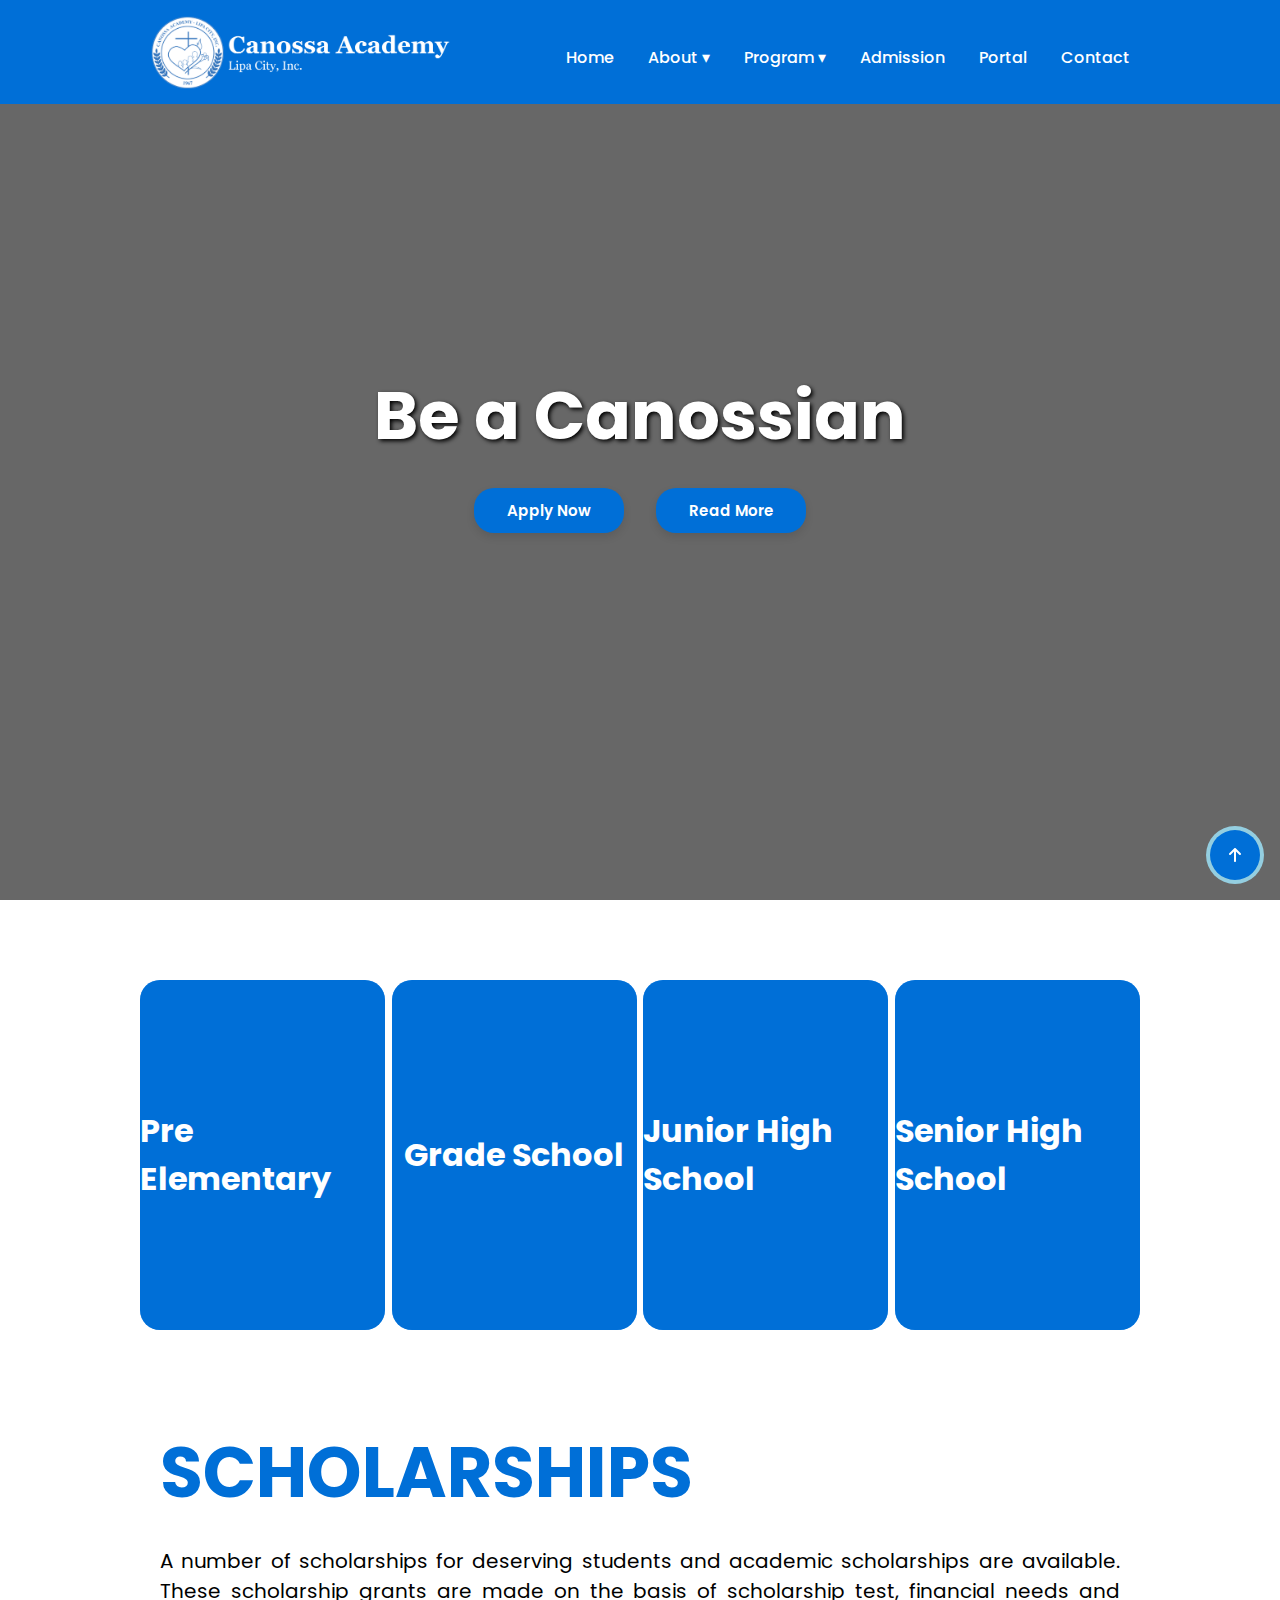
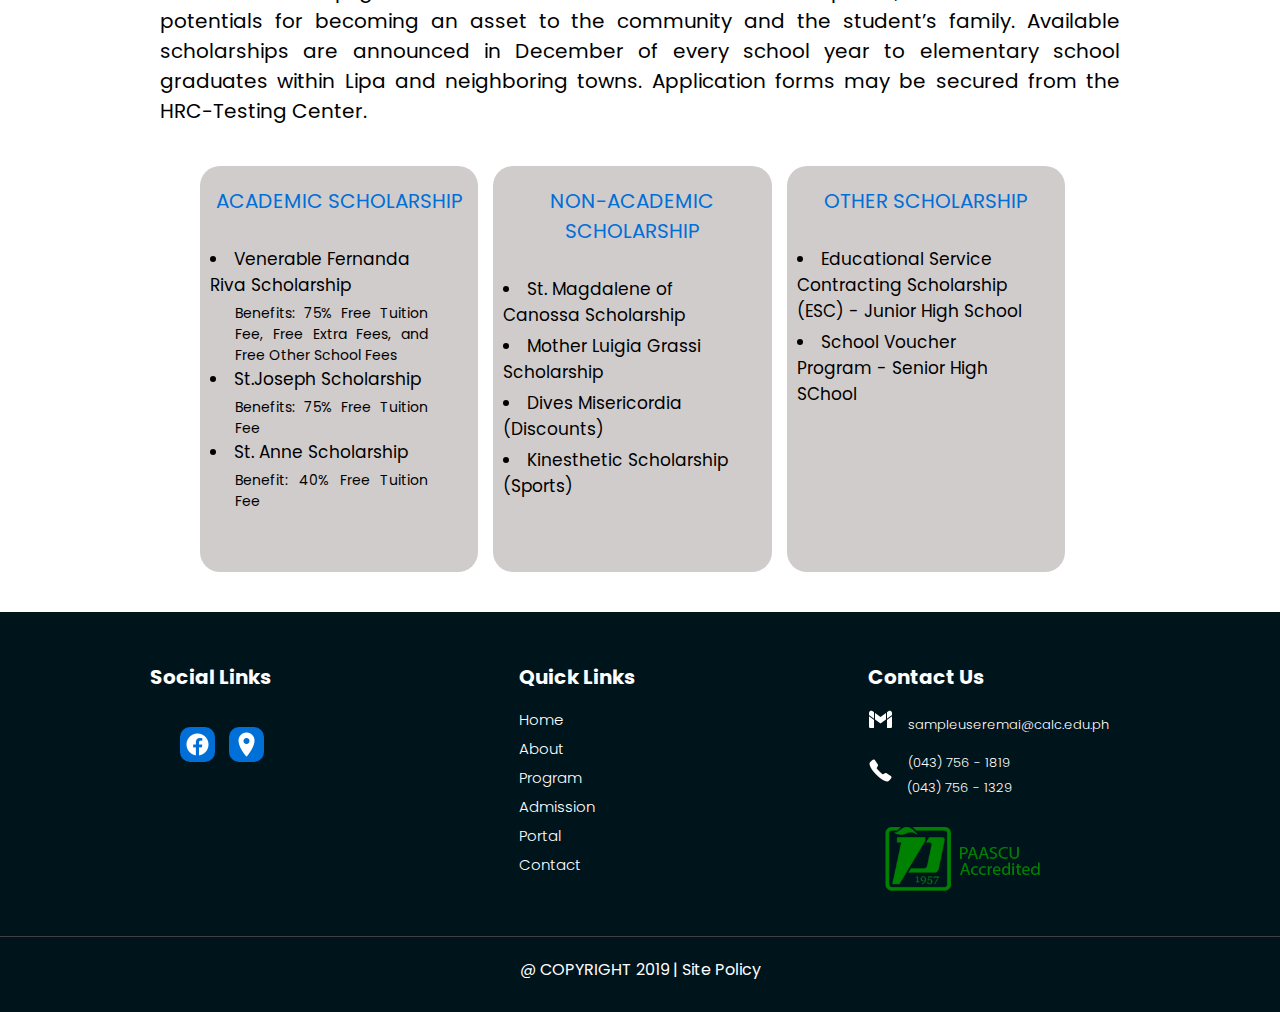
==== Admission/Admission.html @ 9bcf58ce "1523" ====
<!DOCTYPE html>
<html lang="en">
  <head>
    <meta charset="UTF-8" />
    <meta http-equiv="X-UA-Compatible" content="IE=edge" />
    <meta name="viewport" content="width=device-width, initial-scale=1.0" />
    <title>
     (Test) Canossa Academy - Lipa 
    </title>
    <link rel="stylesheet" href="https://cdnjs.cloudflare.com/ajax/libs/font-awesome/5.14.0/css/all.min.css"/>
    <link rel="stylesheet" href="https://cdn.jsdelivr.net/npm/swiper@9/swiper-bundle.min.css"/>
    <link rel="stylesheet" href="Admission.css" />

  </head>
  <body> 

    <header>
      <a href="/index.html" class="brand">
        <img src="/resources/Canossa Academy.png" style="height: 75px;">
      </a>
      <div class="menu-btn"></div>
      <div class="navigation">
          <div class="navigation-items">
              <a href="/index.html">Home</a>
              <!-- Dropdown for About -->
              <div class="dropdown-p">
                  <a href="#">About &#9662;</a>
                  <div class="dropdown-content-1">
                      <a href="/About/SMART Canossian &Core Values/about.html">S.M.A.R.T Cannosian & Core Values</a>
                      <a href="/About/School History/history.html">School History</a>
                      <a href="/About/Hail Canossa/hailcanossa.html">Hail Canossa!</a>
                  </div>
              </div>
              <!-- Dropdown for Program -->
              <div class="dropdown-p">
                  <a href="#">Program &#9662;</a>
                  <div class="dropdown-content-2">
                      <a href="/Program/Instructional Program/InstructionalPrograms.html">Instructional Program</a>
                      <a href="/Program/Science & Tech- Mathematics Enriched Curriculum/instructions.html">Science & Technology - 
                        Mathematics Enriched Curriculum</a>
                      <a href="/Program/Special Programs/special_programs.html">Special & Student Activity Program</a>
                  </div>
              </div>
              <a href="/Admission/Admission.html">Admission</a>
              <a href="/Portal Modal/Portal_Modal.html">Portal</a>
              <a href="/Contacts/contacts.html">Contact</a>
          </div>
      </div>
  </header>

    <section class="firstsection ">
      <div class="image">          
        <div class="image-overlay">
          <h2>Be a Canossian</h2> 
          <div class="button">
            <button id="apply_button" class="apply-button">Apply Now</button>
            <button id="readmore_button" class="readmore-button">Read More</button>
          </div>
        </div>
       
      </div>
    </section>

    <section class="secondsection">
      <div class="container">
        <div class="card">
          <div class="imgbx">
            <h1>Pre Elementary</h1>
          </div>
          <div class="content1">
            <div>
              <p>- Nursery <br> 
                 - Junior Kinder <br> 
                 - Senior Kinder
              </p>
            </div>
          </div>
        </div>
        <div class="card">
          <div class="imgbx">
            <h1>Grade School</h1>
          </div>
          <div class="content2">
            <div>
              <p>- Grade 1 <br> 
                 - Grade 2 <br> 
                 - Grade 3 <br>
                 - Grade 4 <br>
                 - Grade 5 <br>
                 - Grade 6 <br>
              </p>
            </div>
          </div>
        </div>
        <div class="card">
          <div class="imgbx">
            <h1>Junior High School</h1>
          </div>
          <div class="content3">
            <div>
              <p>- Grade 7 <br> 
                 - Grade 8 <br> 
                 - Grade 9 <br>
                 - Grade 10 <br>
              </p>
            </div>
          </div>
        </div>
        <div class="card">
          <div class="imgbx">
            <h1>Senior High School</h1>
          </div>
          <div class="content4">
            <div>
              <p>-Grade 11 & Grade 12<br>
              <p>(STEM, ABM, HUMMS)<br>
             </p>
            </div>
          </div>
        </div>
      </div>
    </section>

    <section class="thirdsection">
      <div class="firstsub">

        <div class="box">
          <h1>SCHOLARSHIPS</h1>
          <p>A number of scholarships for deserving students and academic scholarships are available. 
            These scholarship grants are made on the basis of scholarship test, financial needs and potentials for becoming an asset to the community and the student’s family.
            Available scholarships are announced in December of every school year to elementary school graduates within Lipa and neighboring towns. 
            Application forms may be secured from the HRC-Testing Center.</p>
        </div>
      </div>

      </section>

      <section class="3-grids">

      <div id="scholarship-grid">
        <div class="grid-1">
          <p class="grid-title">ACADEMIC SCHOLARSHIP</p>
          <div class="grid-list">
            <ul class="grid-ul">
              <li>Venerable Fernanda Riva Scholarship</li>
              <p class="list-explain">Benefits: 75% Free Tuition Fee, Free
                Extra Fees, and Free Other School Fees
              </p>
              <li>St.Joseph Scholarship</li>
              <p class="list-explain">Benefits: 75% Free Tuition Fee</p>
              <li>St. Anne Scholarship</li>
              <p class="list-explain">Benefit: 40% Free Tuition Fee</p>
            </ul>
          </div>
        </div>

          <div class="grid-2">
          <p class="grid-title">NON-ACADEMIC SCHOLARSHIP</p>
          <div class="grid-list">
            <ul class="grid-ul">
              <li>St. Magdalene of Canossa Scholarship</li>
              <li>Mother Luigia Grassi Scholarship</li>
              <li>Dives Misericordia (Discounts)</li>
              <li>Kinesthetic Scholarship (Sports)</li>
            </ul>
          </div>
          </div>

          <div class="grid-3">
            <p class="grid-title">OTHER SCHOLARSHIP</p>
            <div class="grid-list">
              <ul class="grid-ul">
                <li>Educational Service Contracting Scholarship (ESC) - 
                  Junior High School  </li>
                <li>School Voucher Program - Senior High SChool</li>
              </ul>
            </div>
            </div>
            
      </div>
    </section>

       <!-- FOOTER SECTION -->
       <footer>
        <div class="f-container">
          <div class="a-firstsection">
            <h2>Social Links</h2>
              <ul class="sci">
                <li><a href="https://www.facebook.com/WeFormHearts" target="_blank"><img src="/resources/icons/facebook.png" alt=""></a></li>
                <li><a href="https://www.google.com/maps/place/Canossa+Academy+Lipa/@13.9468721,121.1444282,17z/data=!3m1!4b1!4m6!3m5!1s0x33bd6d0cc8e98e8d:0x540b6ab58f747da4!8m2!3d13.9468669!4d121.1470031!16s%2Fg%2F11sgvxx8l1?entry=ttu" target="_blank"><img src="/resources/icons/location.png" alt=""></a></li>
              </ul>
          </div>
          <div class="a-secondsection">
            <h2>Quick Links</h2>
            <ul>
              <li><a href="/index.html">Home</a></li>
              <li><a href="/About/SMART Canossian &Core Values/about.html">About</a></li>
              <li><a href="/Program/Instructional Program/InstructionalPrograms.html">Program</a></li>
              <li><a href="/Admission/Admission.html">Admission</a></li>
              <li><a href="/Portal Modal/Portal_Modal.html">Portal</a></li>
              <li><a href="/Contacts/contacts.html">Contact</a></li>
            </ul>
          </div>
          <div class="a-thirdsection">
            <h2>Contact Us</h2>
            <ul class="info">
                <li><span><img src="/resources/icons/gmail.png" alt=""></span><p><a href="mailto:sampleuseremai@calc.edu.ph">sampleuseremai@calc.edu.ph</a></p></li>
                <li><span><img src="/resources/icons/telephone.png" alt=""></span><p><a href="tel:(043) 756 - 1819">(043) 756 - 1819 <br>&nbsp;(043) 756 - 1329</a></p></li>
            </ul>
    
            <img src="/resources/paascu_accredited.png" alt="" class="pascu">
        </div>
    
        <div class="copyRightText">
          <p>
            <a href="https://calc.edu.ph/admin/loginpage.php" target="_blank">@ COPYRIGHT 2019 |</a>
            <a href="https://calc.edu.ph/Documents/General-Policy-Statement-converted.pdf" target="_blank">Site Policy</a>
          </p>
        </div>
       </footer>

       <button id="buttontop" class="buttontop">
        <svg class="svgIcon" viewBox="0 0 384 512">
          <path
            d="M214.6 41.4c-12.5-12.5-32.8-12.5-45.3 0l-160 160c-12.5 12.5-12.5 32.8 0 45.3s32.8 12.5 45.3 0L160 141.2V448c0 17.7 14.3 32 32 32s32-14.3 32-32V141.2L329.4 246.6c12.5 12.5 32.8 12.5 45.3 0s12.5-32.8 0-45.3l-160-160z"
          ></path>
        </svg>
      </button>  



    <script src="Admission.js"></script>

</body>
</html>
---- Admission/Admission.css ----
@import url("https://fonts.googleapis.com/css2?family=Poppins:wght@200;300;400;500;600;700;800;900&display=swap");
@import url("https://fonts.googleapis.com/css2?family=Montserrat:wght@400;500;700&display=swap");

@font-face {
  font-family: MontserratSemiBold;
  src: url(fonts/MontserratSemiBold.otf);
}
@font-face {
  font-family: MontserratSemiBoldItalic;
  src: url(fonts/MontserratSemiBoldItalic.otf);
}
@font-face {
  font-family: HaboroSansNormRegular;
  src: url(fonts/HaboroSansNormRegular.otf);
}

@font-face {
  font-family: HansboroSansItalic;
  src: url(fonts/HansboroSansItalic.otf);
}

@font-face {
  font-family: HeartyFont;
  src: url(fonts/HeartFont.ttf);
}

@font-face {
  font-family: MontserratRegular;
  src: url(fonts/MontserratRegular.otf);
}

* {
  box-sizing: border-box;
  font-family: "Montserrat", sans-serif;
  scroll-behavior: smooth;
  margin: 0;
}

* {
  margin: 0;
  padding: 0;
  box-sizing: border-box;
  font-family: "Poppins", sans-serif;
}

header {
  z-index: 999;
  position: fixed; /* Change position to fixed */
  top: 0;
  left: 0;
  width: 100%;
  display: flex;
  justify-content: space-between;
  align-items: center;
  padding: 15px 150px 5px 150px;
  background-color: #006fd7; /* Initial background color */
  transition: background-color 0.5s ease; /* Transition for background color */
}

header.sticky {
  background-color: #006fd7; /* Background color on scroll */
}

header .brand {
  color: #fff;
  font-size: 1.5rem;
  font-weight: 700;
  text-transform: uppercase;
  text-decoration: none;
}

/*header .brand:hover {
  color: #006fd7;
}*/

header .navigation {
  position: relative;
}

header .navigation .navigation-items a {
  position: relative;
  color: #fff;
  font-size: 1em;
  font-weight: 500;
  text-decoration: none;
  margin-left: 30px;
  transition: 0.3s ease;
}

header .navigation .navigation-items a:before {
  content: "";
  position: absolute;
  background: #fff;
  width: 0;
  height: 3px;
  bottom: 0;
  left: 0;
  transition: 0.3s ease;
}

header .navigation .navigation-items a:hover:before {
  width: 100%;
  background: #006fd7;
}


/* .home {
    width: 100%;
    height: 100vh;
  }
 
img {
    vertical-align: middle;
    width: 100%;
    height: 100vh;
    object-fit: cover;
} */

/* Dropdown styles */
.dropdown-p {
  position: relative;
  display: inline-block;
}

.dropdown-p .dropdown-content-1 {
  display: none;
  position: absolute;
  background-color: #fff;
  box-shadow: 0px 8px 16px 0px rgba(0,0,0,0.2);
  z-index: 999;
  min-width: 350px;
  border-radius: 5px;
  margin-left: -100%; /*added*/
}

.dropdown-p .dropdown-content-2 {
  display: none;
  position: absolute;
  background-color: #fff;
  box-shadow: 0px 8px 16px 0px rgba(0,0,0,0.2);
  z-index: 999;
  min-width: 350px;
  border-radius: 5px;
  margin-left: -71%; /*added*/
}


/* Increased specificity for font color */
.navigation .dropdown-content-1 a,
.navigation .dropdown-content-2 a {
  color: #006fd7 !important; /* Blue color */
  padding: 12px 16px;
  text-decoration: none;
  display: block;
  transition: 10s ease;
  margin-left: 0px !important;
  text-align: center;
}

.navigation .dropdown-content-1 a:hover
.navigation .dropdown-content-2 a:hover {
  background-color: #f1f1f1;
}

.dropdown-p:hover .dropdown-content-1,
.dropdown-p:hover .dropdown-content-2 {
  display: block;
}


@media (max-width: 1040px) {
    header {
      padding: 12px 20px;
    }

  
    header .navigation {
      display: none;
    }
  
    header .navigation.active {
      position: fixed;
      width: 100%;
      height: 100%;
      top: 0;
      left: 0;
      display: flex;
      justify-content: center;
      align-items: center;
      background: rgba(1, 1, 1, 0.5);
    }
  
    header .navigation .navigation-items a {
      color: #222;
      font-size: 1.2em;
      margin: 20px;
    }
  
    header .navigation .navigation-items a:before {
      background: #222;
      height: 5px;
    }
    header .navigation.active .navigation-items {
      background: #fff;
      width: 600px;
      max-width: 600px;
      margin: 20px;
      padding: 40px;
      display: flex;
      flex-direction: column;
      align-items: center;
      border-radius: 5px;
      box-shadow: 0 5px 25px rgb(1 1 1 / 20%);
    }
  
    .menu-btn {
      background: url(/menu.png) no-repeat;
      background-size: 30px;
      background-position: center;
      width: 40px;
      height: 40px;
      cursor: pointer;
      transition: 0.3s ease;
    }
  
    .menu-btn.active {
      z-index: 999;
      background: url(/close.png) no-repeat;
      background-size: 25px;
      background-position: center;
      transition: 0.3s ease;
    }

    .dropdown-p{
      margin:20px;
    }
  }
  
  @media (max-width: 330px) {
  
    .dropdown-content-1 {
      min-width: 250px !important;
      font-size: 12px;
      margin-left: -55% !important; /*added*/
    }

    
    .dropdown-content-2{
      min-width: 250px !important;
      font-size: 12px;
      margin-left: -35% !important; /*added*/
    }
  } 
/* ------------------------------------------------------------------------------------------ */
.firstsection {
  width: 100%;
  height: 100vh;
}

.image {
  width: 100%;
  height: 100vh;
  background-position: center;
  background-size: cover;
  background-image: url(/resources/Images/Pic3.png);
  background-attachment: fixed;
}

.image-overlay {
  width: 100%;
  height: 100vh;
  background-color: rgba(1, 1, 1, 0.6);
  display: flex;
  flex-direction: column;
  justify-content: center;
  align-items: center;
  color: #fff;
  font-size: 45px;
  text-shadow: 2px 2px 4px rgba(0, 0, 0, 10);
  animation: fade-up 2s; /* Animation */
}

.apply-button, .readmore-button {
  border-radius: 20px;
  border: none;
  width: 150px;
  padding: .7rem .7rem;
  font-weight: 600;
  background: #006fd7;
  color: #fff;
  font-size: 15px;
  cursor: pointer;
  transition: 0.5s;
  box-shadow: 0 4px 8px rgba(0, 0, 0, 0.1);
  margin: 0 10px; /* Add margin between buttons */
}

.apply-button:hover, .readmore-button:hover {
  transform: scale(1.1);
}

  
  @media (max-width: 768px) {

    .image-overlay {
      font-size: 40px;
    }
  
    .apply-button {
      width: 170px;
      padding: .5rem .5rem;
      font-size: 17px;
    }

    .readmore-button {
      width: 170px;
      padding: .5rem .5rem;
      font-size: 17px;
    }

    .button{
      gap: 10px;
      display: flex;
      flex-direction: column;
      justify-content: center;
      align-items: center;
    }
  }
  
  @media (max-width: 480px) {
    .image-overlay {
      font-size: 25px;
    }
  
    .apply-button {
      width: 150px;
      padding: .3rem .3rem;
      font-size: 14px;
    }

    .readmore-button {
      width: 150px;
      padding: .3rem .3rem;
      font-size: 14px;
    }

  }


  
@keyframes fade-up {
  0% {
    opacity: 0;
    transform: translateY(30px);
    scale: (0.9);
  }
  100% {
    opacity: 1;
    transform: translateY(0px) scale(1);
  }
}

.image-overlay{
  animation: fade-up 2s;
}


/* -------------------------------------------------------------------------------------------- */

#scholarship-grid
{
  display: grid;
  grid-template-columns: 1fr 1fr 1fr auto;
  padding-left: 100px;
  padding-right: 100px;
  gap: 15px;
  padding-bottom: 40px;
}

.grid-title
{
  font-size: 20px;
  text-align: center;
  padding-top: 20px;
  padding-bottom: 30px;
  color: #006FD7;
}

.grid-1, .grid-2, .grid-3
{
  border-radius: 20px;
  background-color: #d0cccc;
  padding-bottom: 60px;
}

.list-explain
{
  padding-left: 25px;
  padding-right: 20px;
  font-size: 14px;
}

.grid-ul
{
  list-style: inside;
  text-align: justify;
  padding-left: 10px;
  padding-right: 30px;
}

.grid-ul li
{
  padding-bottom: 5px;
  font-size: 17px;
  text-align: left;
}































.secondsection{
    display: flex;
    justify-content: center;
    align-items: center;
    background: rgb(255, 255, 255);
    margin-bottom: 70px;
  }

  .container{
    position: relative;
    width: 1000px;
    display: flex;
    justify-content: space-between;
    flex-wrap: wrap;
    margin: 20px;
    top: 50px;
  }

  .container .card{
    position: relative;
    height: 350px;
    background: #84c3ff;
    display: flex;
    width: 24.5%;
    margin: 10px 0px;
    border-radius: 20px;
    cursor: pointer;
  }

  .container .card .imgbx{
    position: absolute;
    top: 0;
    left: 0;
    width: 100%;
    height: 100%;
    background: #006fd7;
    z-index: 1;
    display: flex;
    justify-content: center;
    align-items: center;
    overflow: hidden;
    transition: 0.5s ease-in-out;
    border-radius: 20px;
  }

  .container .card:hover .imgbx{
    width: 245px;
    height: 150px;
    top: calc(21% - 75px);
    transition: 0.5s ease-in-out;
    background-color: #0e3f6d;
    border-bottom-left-radius: 0px; /* Adjust the radius as needed */
    border-bottom-right-radius: 0px; 
  }

  .container .card .imgbx h1{
    color: #fff;
    transition: 0.5s ease-in-out;
  }

  .container .card:hover .imgbx h1{
    max-width: 300px;
    font-size:20px;
  }

  .container .card .content1{
    position: absolute;
    right: -5px;
    width: calc(100% - 50px);
    height: 50%;
    padding: 10px;
    display: flex;
    margin-top: 200px;
    font-weight: 500;
  }

  .container .card .content2{
    position: absolute;
    right: -23px;
    width: calc(100% - 50px);
    height: 50%;
    padding: 10px;
    display: flex;
    margin-top: 160px;
    font-weight: 500;
  }

  .container .card .content3{
    position: absolute;
    right: -23px;
    width: calc(100% - 50px);
    height: 50%;
    padding: 10px;
    display: flex;
    margin-top: 180px;
    font-weight: 500;
  }

  .container .card .content4{
    position: absolute;
    right: 20px;
    width: calc(100% - 50px);
    height: 50%;
    padding: 10px;
    display: flex;
    margin-top: 200px;
    font-weight: 500;
  }

  @media (max-width: 992px){
    .container{
      width: 100%;
      flex-direction: column;
      align-items: center;
    }

    .container .card{
      width: 400px;
    }

    .container .card:hover .imgbx{
      width: 400px;
    }

    .container .card .content1{
      right: -75px;
    }
  
    .container .card .content2{
      right: -100px;
    }
  
    .container .card .content3{
      right: -100px;
    }
  
    .container .card .content4{
      right: -60px;
    }
  }

  @media (max-width: 768px){
    .container .card{
      width: 300px;
      flex-direction: column;
      height: auto;
    }

    .container .card .imgbx{
      position: relative;
    }

    .container .card .imgbx,
    .container .card:hover .imgbx{
      width: 100%;
      height: 200px;
      left: 0;
    }

    .container .card .imgbx h1,
    .container .card:hover .imgbx h1{
      max-width: 150px ;
      text-align: center;
    }

    .container .card:hover .imgbx h1{
      max-width: 200px;
      font-size:20px;
    }
  
    .container .card .content1{
      position: relative;
      width: 50%;
      height: auto;
      margin-top: 50px;
      margin-bottom: 50px;
    }

    .container .card .content2{
      position: relative;
      width: 50%;
      height: auto;
      margin-top: 50px;
      margin-bottom: 50px;
    }

    .container .card .content3{
      position: relative;
      width: 50%;
      margin-top: 50px;
      height: auto;
      margin-top: 50px;
      margin-bottom: 50px;
    }

    .container .card .content4{
      position: relative;
      width: 70%;
      height: auto;
      margin-top: 50px;
      margin-bottom: 50px;
    }

  }

  /* ---------------------------------------------------------------------------------------------------------- */

  .thirdsection {
    background-color: rgb(255, 255, 255);
    width: 100%;
    padding: 20px; /* Adjust padding as needed */
    box-sizing: border-box;
}

.thirdsection .firstsub {
    display: flex;
    flex-wrap: wrap;
}


.firstsub .box {
    background-color: rgb(255, 255, 255);
    text-align: justify;
    padding: 20px;
    width: 100%; /* Adjust width for smaller screens */
    max-width: 1000px; /* Limit max width */

}

.box h1 {
    font-size: 10px;
    color: #006FD7;
    margin-bottom: 20px;
}

.box p {
    font-size: 20px;
}

/* Media query for tablets and smaller screens */
/* Media query for screens larger than 768px (tablets) up to 1024px (small desktops) */

@media (min-width: 768px) {
  .thirdsection .firstsub {
    flex-direction: column;
      align-items: center;
  }

  .firstsub .box {
      position: relative;
  }

  .box h1 {
      font-size: 70px;
  }
}

@media (max-width: 1024px) {
  .thirdsection .firstsub {
    flex-direction: column;
      align-items: center;
  }


  .firstsub .box {
      position: relative;
      margin-left: 0;
  }

  .box h1 {
      font-size: 35px;
  }
}


.thirdsection .secondsub {
  margin-top: 70px;
}

.thirdsection .secondsub .content {
  flex-direction: row;
  display: flex;
  flex-wrap: wrap;
  gap: 15px;
  margin-left: 7%;
}

.content .first-content,
.content .second-content,
.content .third-content {
  width: 370px;
  background-color: rgb(206, 206, 206);
  padding: 50px;
  text-align: justify;
  border-radius: 20px;
  box-shadow: 0px 0px 10px rgba(0, 0, 0, .1); /* Box shadow properties */
}

.thirdsection .secondsub .content h1 {
  color: #006fd7;
  font-size: 22px;
  margin-bottom: 50px;
  text-align: center;
}

.thirdsection .secondsub .third-content h1 {
  margin-bottom: 80px;
}

.thirdsection .secondsub .content p {
  font-size: 14px;
  margin-bottom: 15px;
}

.thirdsection .secondsub .content ul li {
  font-weight: 500;
  text-align: left;
  color: #0E1D2B;
}

.content .first-content ul li {
  margin-bottom: 5px;
}

.content .second-content ul li,
.content .third-content ul li {
  margin-bottom: 10px;
}

/* Media query for tablets and smaller screens */
@media screen and (max-width: 1024px) {
  .thirdsection .secondsub .content {
    margin-left: 15%;
    flex-direction: row;
  }

  .content .first-content,
  .content .second-content,
  .content .third-content {
    width: 100%;
    padding: 40px;
    text-align: center;
    margin-left: -10%;
  }

  .thirdsection .secondsub .content ul li {
    list-style-type: none;
  }


  .thirdsection .secondsub .content h1 {
    font-size: 20px;
    margin-bottom: 40px;
  }

  .thirdsection .secondsub .third-content h1 {
    margin-bottom: 60px;
  }

  .thirdsection .secondsub .content p {
    font-size: 13px;
    margin-bottom: 10px;
  }
}

/* Media query for mobile devices */
@media screen and (max-width: 768px) {
  .thirdsection .secondsub .content {
    margin-left: 3%;
  }

  .content .first-content,
  .content .second-content,
  .content .third-content {
    width: 100%;
    padding: 50px;
    text-align: center;
    margin-left: 0px;
  }

  .thirdsection .secondsub .content ul li {
    list-style-type: none;
  }

  .thirdsection .secondsub .content h1 {
    font-size: 18px;
    margin-bottom: 30px;
  }

  .thirdsection .secondsub .third-content h1 {
    margin-bottom: 50px;
  }

  .thirdsection .secondsub .content p {
    font-size: 12px;
    margin-bottom: 8px;
  }
}


/*-------------------------------------------------------*/

footer{
  position: relative;
  width: 100%;
}

.f-container{
  display: flex;
}

.a-firstsection{
  flex: .8;
  width: 500px;
  height: 400px;
  background-color: #00141C;
  padding: 50px 50px 30px 150px ;
}

.a-secondsection{
  flex: .8;
  width: 500px;
  height: 400px;
  background-color: #00141C;
  padding: 50px 50px 30px 30px ;
}

.a-thirdsection{
  flex: 1;
  width: 500px;
  height: 400px;
  background-color: #00141C;;
  padding: 50px 50px 30px 10px ;
}

@media (max-width: 1000px){
  .f-container{
      flex-direction: column;
      height: 500px;
  }

  .a-firstsection, .a-secondsection, .a-thirdsection{
      flex: 2;
      width: 100%;
      height: auto;
      padding: 50px 30px 30px 30px; /* Adjust padding for smaller screens */
      text-align: center; /* Center align content */
  }

 
  .a-thirdsection .info li {
    font-size: 10px; /* Adjust font size for smaller screens */
    text-align: center; /* Center align the text */
    align-items: center;
    justify-content: center;  
  }
}

.a-firstsection h2,
.a-secondsection h2,
.a-thirdsection h2{
  position: relative;
  color: #ffffff;
  margin-bottom: 15px;
  font-size: 20px;
}

.a-firstsection ul {
  color: #fff;
  list-style-type: none; /* Remove default bullet points */
  padding: 20px 30px 30px 0px; /* Remove default padding */
  margin-left: 30px;
}

.a-firstsection ul li {
  display: inline-block; /* Display list items in a row */
  margin-right: 10px; /* Adjust spacing between list items */
}


.a-firstsection ul li img {
  width: 35px;
  height: 35px;
  background-color: #006FD7;
  padding: 5px;
  border-radius: 10px;
  transition: .5s;
}

.a-firstsection ul li img:hover{
  background-color: #00141C;
  transform: scale(1.2);
}



.a-secondsection ul{
  list-style-type: none; /* Remove default bullet points */
}

.a-secondsection ul a {
  color: #fff;
  font-weight: 300;
  font-size: 15px;
  text-decoration: none;
  margin-bottom: 5px;
  display: inline-block;
  cursor: pointer;
  transition: .5s;
}

.a-secondsection ul a:hover{
  color: #006FD7;
  transform: scale(1.01);
}

.a-thirdsection .info {
  list-style-type: none; /* Remove default bullet points */
  text-decoration: none;
}

.a-thirdsection .info li {
  display: flex; /* Use flexbox to align items */
  align-items: center; /* Align items vertically */
  margin-bottom: 10px; /* Add margin between list items */

}

.a-thirdsection .info li span {
  margin-right: 10px; /* Add space between image and text */
}

.a-thirdsection .info li img {
  width: 25px;
  height: 25px;
}

.a-thirdsection .info li p a{
  margin: 0; /* Remove default margin from paragraph */
  font-size: 13px;
  text-decoration: none;
  color: #fff;
  font-weight: 300;
  margin-left: 5px;
}

.a-thirdsection .pascu{
  width: 225px;
  height: 75px;
  margin-left: -7%;
  margin-top: 3%;
}

.copyRightText p {
  position: absolute;
  bottom: 0;
  left: 0;
  width: 100%;
  background-color: #00141C;
  padding: 20px 100px 30px;
  text-align: center;
  border-top: .5px solid #414040;
}

.copyRightText p a{
  color: #fff;
  text-decoration: none;
  transition: .3s;
}

.copyRightText p a:hover{
  color: #006FD7;
}

@media (max-width: 1000px) {
  .copyRightText {
    position: relative;
    padding: 20px 0 30px; /* Adjust padding for smaller screens */
    font-size: 10px;
  }
}



  
/* button to top na mabangis */
.buttontop {
  width: 50px;
  height: 50px;
  border-radius: 50%;
  background-color: #006FD7;
  border: none;
  font-weight: 600;
  display: flex;
  align-items: center;
  justify-content: center;
  box-shadow: 0px 0px 0px 4px rgba(160, 233, 255, 0.801);
  cursor: pointer;
  transition-duration: 0.3s;
  overflow: hidden;
  position: fixed; /* Change this to fixed */
  bottom: 20px; /* Adjust the bottom position */
  right: 20px; /* Positioning it to the right */
}

.svgIcon {
  width: 12px;
  transition-duration: 0.3s;
}

.svgIcon path {
  fill: white;
}


.hidden {
  display: none;
}

/* button to top na mabangis */

  


@media (max-width:320px)
{

  #scholarship-grid
  {
    grid-template-columns: 1fr;
    padding-left: 30px;
    padding-right: 30px;
  }

}

 @media (min-width:321px) and (max-width:480px)
 {
  #scholarship-grid
  {
    grid-template-columns: 1fr;
    padding-left: 30px;
    padding-right: 30px;
  }

 }


 @media (min-width:481px) and (max-width:560px)
 {
  #scholarship-grid
  {
    grid-template-columns: 1fr;
    padding-left: 30px;
    padding-right: 30px;
  }
 }

 
 @media (min-width:1115px) and (max-width:1365px)
 {
  #scholarship-grid
  {
    padding-left: 200px;
    padding-right: 200px;
  }
  
 }

 @media (min-width:1366px) and (max-width:1499px)
 {
  #scholarship-grid
  {
    padding-left: 200px;
    padding-right: 200px;
  }
  
 }


 
 @media (min-width:1500px) and (max-width:1699px)
 {
  #scholarship-grid
  {
    padding-left: 400px;
    padding-right: 400px;
  }
  
 }


 @media (min-width:1700px) and (max-width:1830px)
 {
  #scholarship-grid
  {
    padding-left: 450px;
    padding-right: 450px;
  }
  
 }


 @media (min-width:1831px) and (max-width:2000px)
 {
  #scholarship-grid
  {
    padding-left: 500px;
    padding-right: 500px;
  }
  
 }
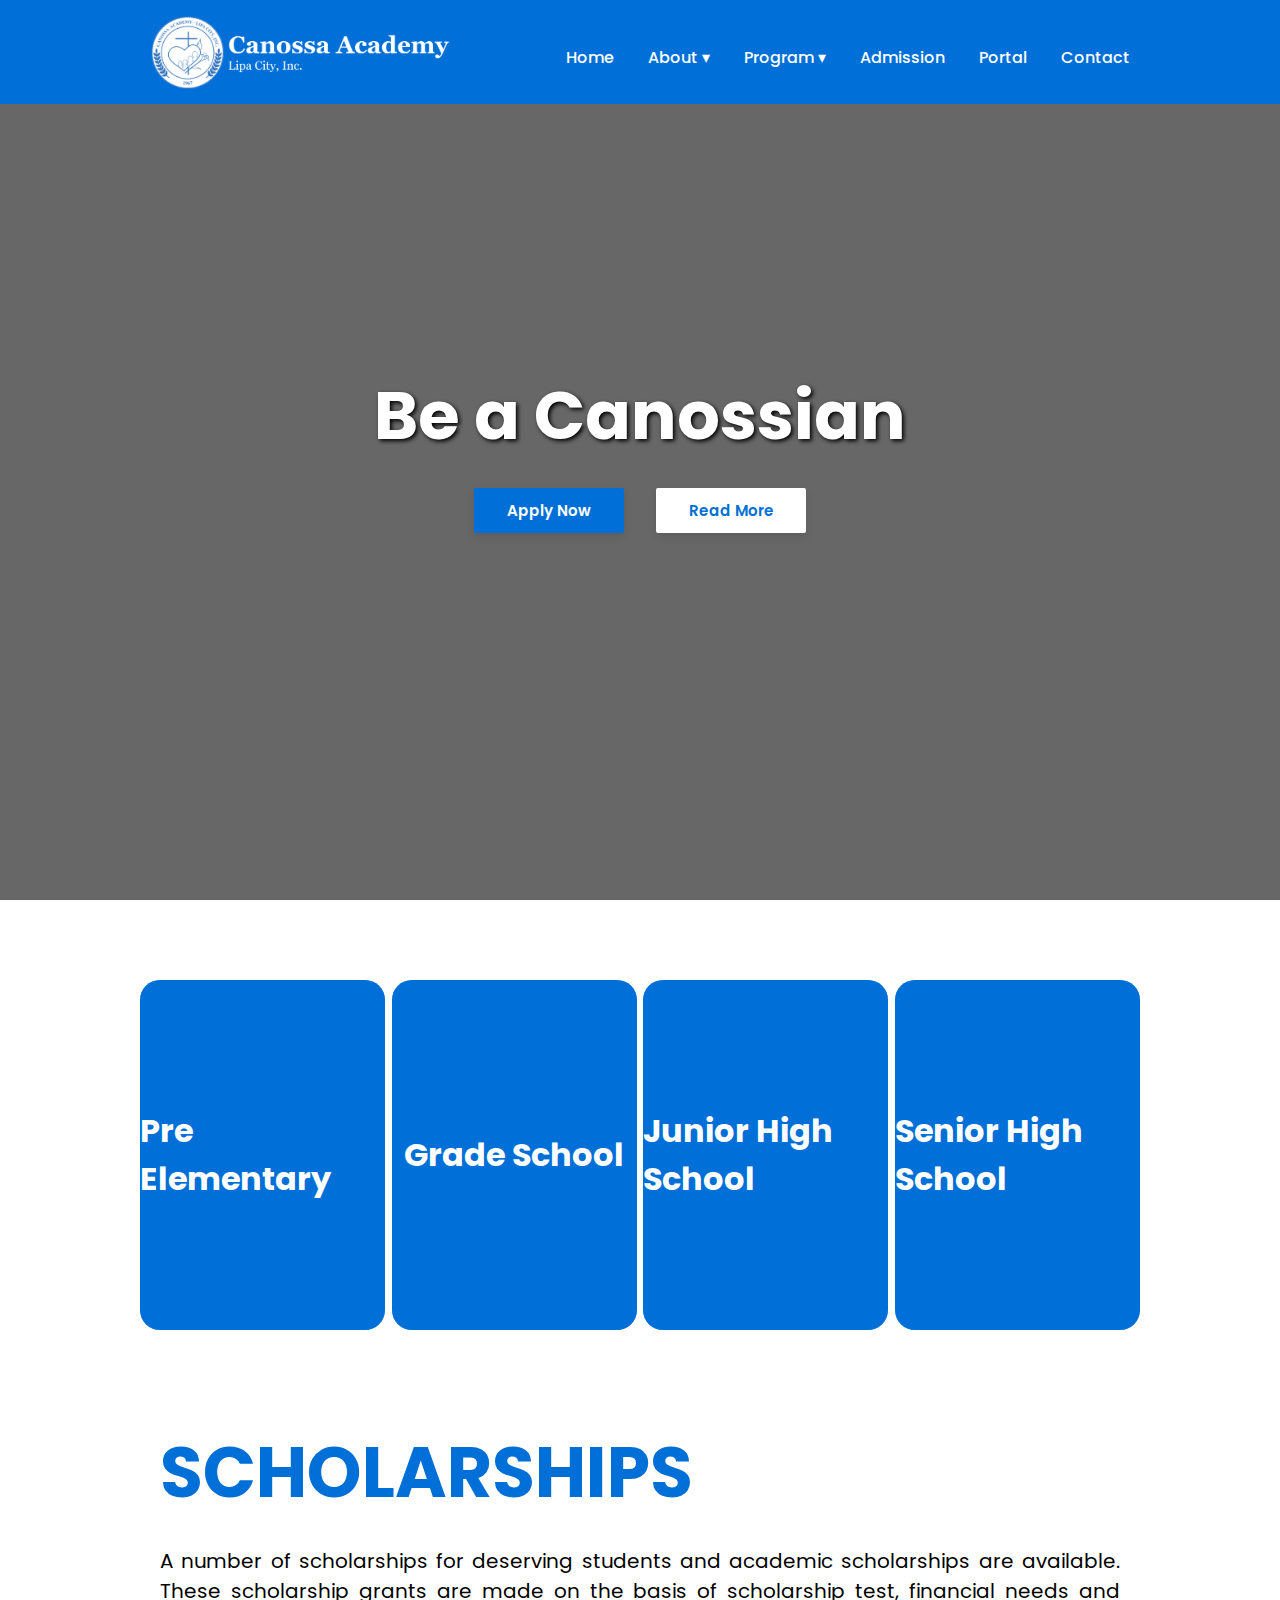
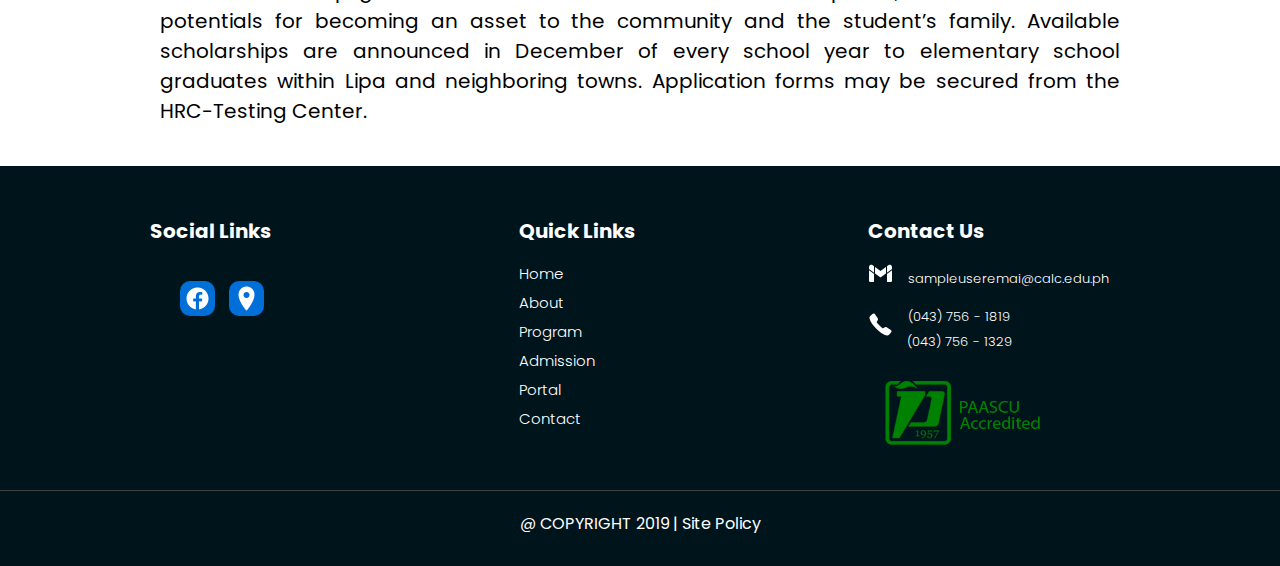
==== commit 14e777fb: "9" ====
--- a/Admission/Admission.html
+++ b/Admission/Admission.html
@@ -135,49 +135,18 @@
 
       </section>
 
-      <section class="3-grids">
-
+      <section class="scholarship">
       <div id="scholarship-grid">
-        <div class="grid-1">
-          <p class="grid-title">ACADEMIC SCHOLARSHIP</p>
-          <div class="grid-list">
-            <ul class="grid-ul">
-              <li>Venerable Fernanda Riva Scholarship</li>
-              <p class="list-explain">Benefits: 75% Free Tuition Fee, Free
-                Extra Fees, and Free Other School Fees
-              </p>
-              <li>St.Joseph Scholarship</li>
-              <p class="list-explain">Benefits: 75% Free Tuition Fee</p>
-              <li>St. Anne Scholarship</li>
-              <p class="list-explain">Benefit: 40% Free Tuition Fee</p>
-            </ul>
-          </div>
-        </div>
-
-          <div class="grid-2">
-          <p class="grid-title">NON-ACADEMIC SCHOLARSHIP</p>
-          <div class="grid-list">
-            <ul class="grid-ul">
-              <li>St. Magdalene of Canossa Scholarship</li>
-              <li>Mother Luigia Grassi Scholarship</li>
-              <li>Dives Misericordia (Discounts)</li>
-              <li>Kinesthetic Scholarship (Sports)</li>
-            </ul>
-          </div>
-          </div>
-
-          <div class="grid-3">
-            <p class="grid-title">OTHER SCHOLARSHIP</p>
-            <div class="grid-list">
-              <ul class="grid-ul">
-                <li>Educational Service Contracting Scholarship (ESC) - 
-                  Junior High School  </li>
-                <li>School Voucher Program - Senior High SChool</li>
-              </ul>
-            </div>
-            </div>
-            
-      </div>
+
+
+
+
+
+
+        
+        </div>
+
+
     </section>
 
        <!-- FOOTER SECTION -->
--- a/Admission/Admission.css
+++ b/Admission/Admission.css
@@ -280,8 +280,8 @@
   animation: fade-up 2s; /* Animation */
 }
 
-.apply-button, .readmore-button {
-  border-radius: 20px;
+.apply-button{
+  border-radius: 2px;
   border: none;
   width: 150px;
   padding: .7rem .7rem;
@@ -295,6 +295,21 @@
   margin: 0 10px; /* Add margin between buttons */
 }
 
+.readmore-button {
+  border-radius: 2px;
+  border: none;
+  width: 150px;
+  padding: .7rem .7rem;
+  font-weight: 600;
+  background: #ffffff;
+  color: #006FD7;
+  font-size: 15px;
+  cursor: pointer;
+  transition: 0.5s;
+  box-shadow: 0 4px 8px rgba(0, 0, 0, 0.1);
+  margin: 0 10px; /* Add margin between buttons */
+}
+
 .apply-button:hover, .readmore-button:hover {
   transform: scale(1.1);
 }
@@ -367,84 +382,34 @@
 
 /* -------------------------------------------------------------------------------------------- */
 
-#scholarship-grid
-{
-  display: grid;
-  grid-template-columns: 1fr 1fr 1fr auto;
-  padding-left: 100px;
-  padding-right: 100px;
-  gap: 15px;
-  padding-bottom: 40px;
-}
-
-.grid-title
-{
-  font-size: 20px;
-  text-align: center;
-  padding-top: 20px;
-  padding-bottom: 30px;
-  color: #006FD7;
-}
-
-.grid-1, .grid-2, .grid-3
-{
-  border-radius: 20px;
-  background-color: #d0cccc;
-  padding-bottom: 60px;
-}
-
-.list-explain
-{
-  padding-left: 25px;
-  padding-right: 20px;
-  font-size: 14px;
-}
-
-.grid-ul
-{
-  list-style: inside;
-  text-align: justify;
-  padding-left: 10px;
-  padding-right: 30px;
-}
-
-.grid-ul li
-{
-  padding-bottom: 5px;
-  font-size: 17px;
-  text-align: left;
-}
-
-
-
-
-
-
-
-
-
-
-
-
-
-
-
-
-
-
-
-
-
-
-
-
-
-
-
-
-
-
-
+
+
+
+
+
+
+
+
+
+
+
+
+
+
+
+
+
+
+
+
+
+
+
+
+
+
+
+/* -------------------------------------------------------------------------------------------- */
 .secondsection{
     display: flex;
     justify-content: center;
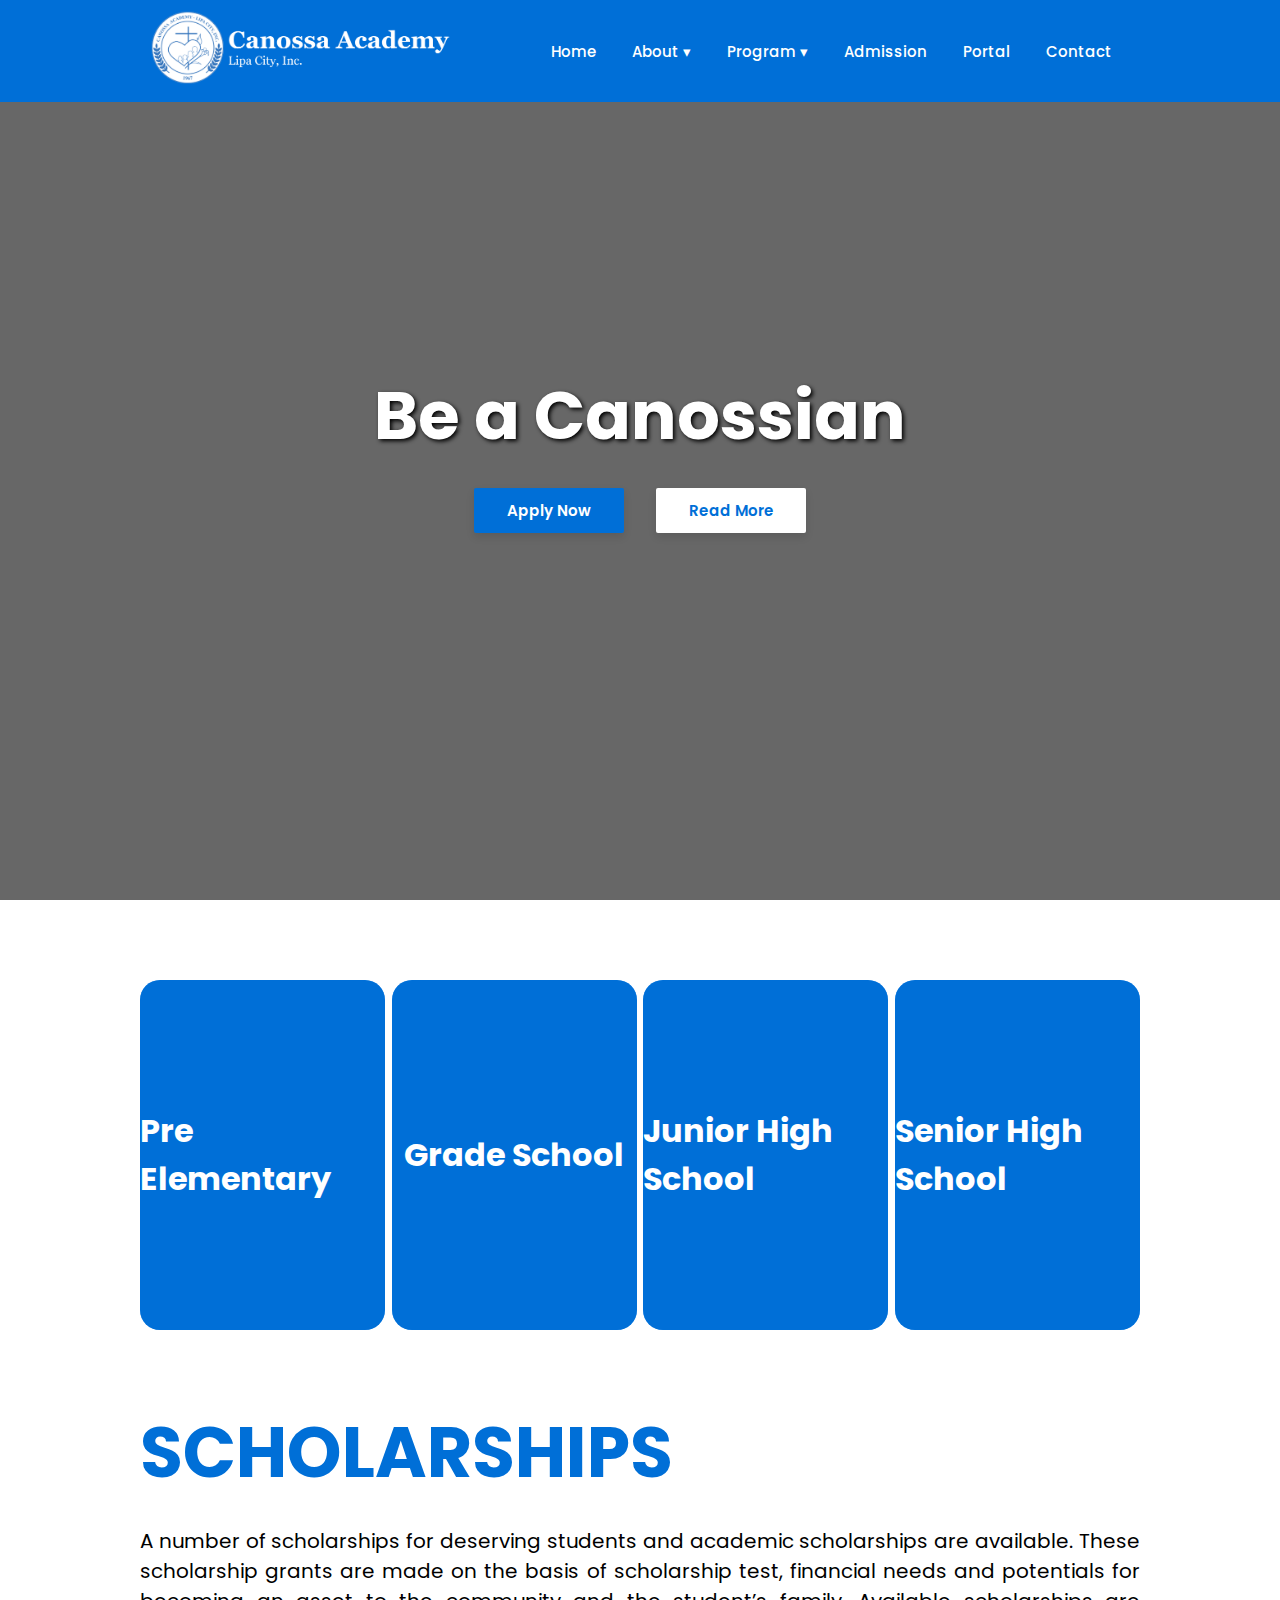
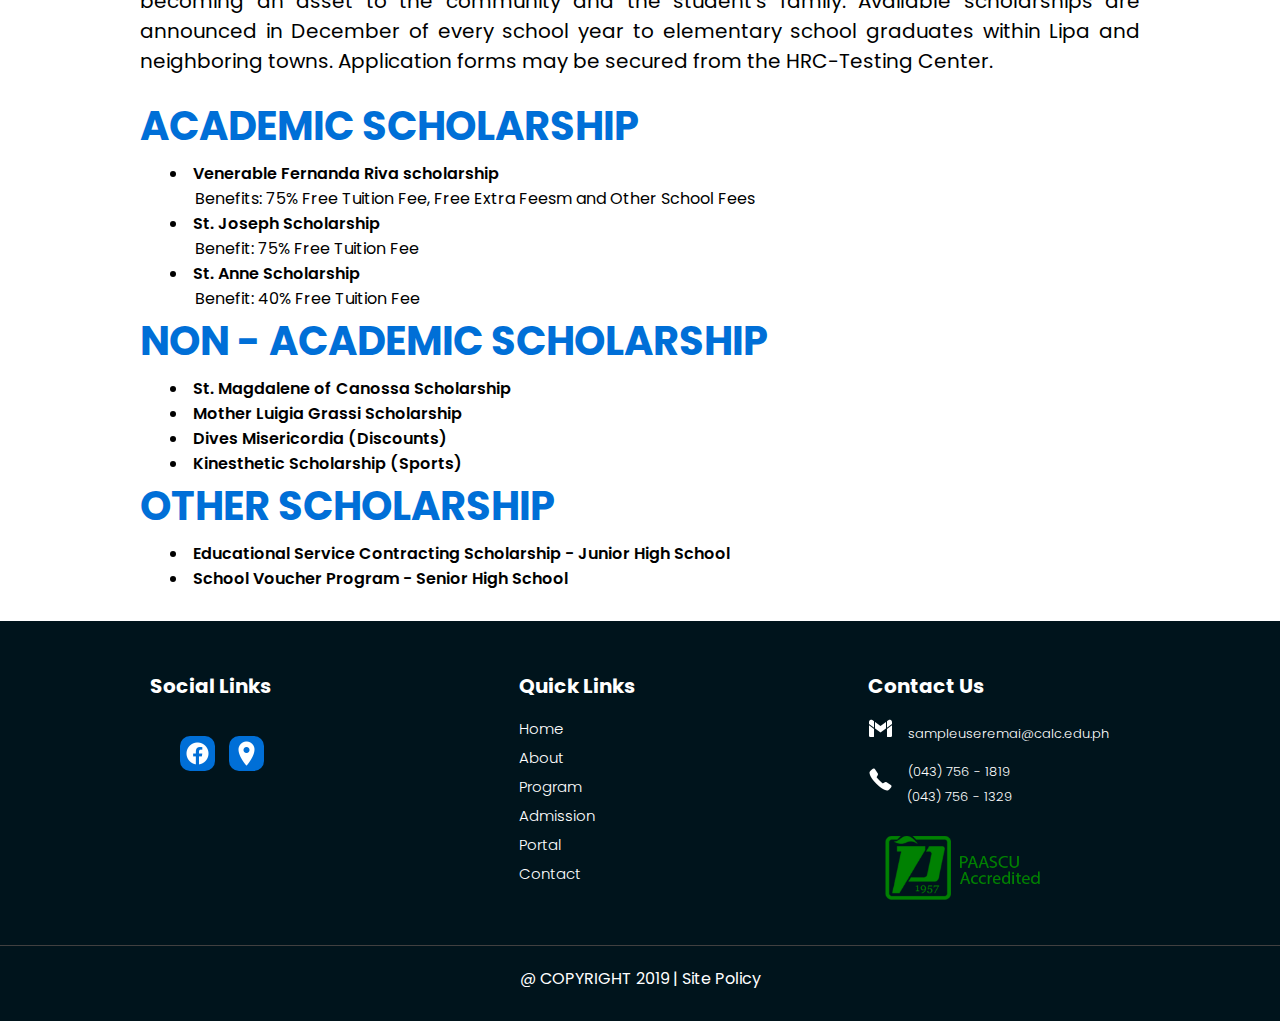
==== commit 3d964903: "9" ====
--- a/Admission/Admission.html
+++ b/Admission/Admission.html
@@ -14,38 +14,36 @@
   </head>
   <body> 
 
+    <!-- Header Section -->
     <header>
-      <a href="/index.html" class="brand">
-        <img src="/resources/Canossa Academy.png" style="height: 75px;">
+      <a href="/index.html" class="logo">
+          <img src="/resources/Canossa Academy.png" alt="" style="height: 75px;">
       </a>
+  
       <div class="menu-btn"></div>
-      <div class="navigation">
-          <div class="navigation-items">
-              <a href="/index.html">Home</a>
-              <!-- Dropdown for About -->
-              <div class="dropdown-p">
-                  <a href="#">About &#9662;</a>
-                  <div class="dropdown-content-1">
-                      <a href="/About/SMART Canossian &Core Values/about.html">S.M.A.R.T Cannosian & Core Values</a>
-                      <a href="/About/School History/history.html">School History</a>
-                      <a href="/About/Hail Canossa/hailcanossa.html">Hail Canossa!</a>
-                  </div>
-              </div>
-              <!-- Dropdown for Program -->
-              <div class="dropdown-p">
-                  <a href="#">Program &#9662;</a>
-                  <div class="dropdown-content-2">
-                      <a href="/Program/Instructional Program/InstructionalPrograms.html">Instructional Program</a>
-                      <a href="/Program/Science & Tech- Mathematics Enriched Curriculum/instructions.html">Science & Technology - 
-                        Mathematics Enriched Curriculum</a>
-                      <a href="/Program/Special Programs/special_programs.html">Special & Student Activity Program</a>
-                  </div>
-              </div>
-              <a href="/Admission/Admission.html">Admission</a>
-              <a href="/Portal Modal/Portal_Modal.html">Portal</a>
-              <a href="/Contacts/contacts.html">Contact</a>
-          </div>
-      </div>
+      <nav class="navbar">
+          <ul>
+              <li><a href="/index.html">Home</a></li>
+              <li><a href="#">About &#9662;</a>
+                  <ul>
+                      <li><a href="/About/SMART Canossian &Core Values/about.html">S.M.A.R.T Cannosian & Core Values</a></li>
+                      <li><a href="/About/School History/history.html">School History</a></li>
+                      <li><a href="/About/Hail Canossa/hailcanossa.html">Hail Canossa!</a></li>
+                  </ul>
+              </li>
+              <li><a href="#">Program &#9662;</a>
+                  <ul>
+                      <li><a href="/Program/Instructional Program/InstructionalPrograms.html">Instructional Program</a></li>
+                      <li><a href="/Program/Science & Tech- Mathematics Enriched Curriculum/instructions.html">Science & Technology - 
+                          Mathematics Enriched Curriculum</a></li>
+                      <li><a href="/Program/Special Programs/special_programs.html">Special & Student Activity Program</a></li>
+                  </ul>
+              </li>
+              <li><a href="/Admission/Admission.html">Admission</a></li>
+              <li><a href="/Portal Modal/Portal_Modal.html">Portal</a></li>
+              <li><a href="/Contacts/contacts.html">Contact</a></li>
+          </ul>
+      </nav>
   </header>
 
     <section class="firstsection ">
@@ -135,19 +133,39 @@
 
       </section>
 
-      <section class="scholarship">
-      <div id="scholarship-grid">
-
-
-
-
-
-
-        
-        </div>
-
-
-    </section>
+
+      <div id="scholarship">
+
+        <h1 class="scholarship-title"> ACADEMIC SCHOLARSHIP</h1>
+
+        <ul class="scholarship-list">
+          <li>Venerable Fernanda Riva scholarship</li>
+          <p class="scholarship-explain">Benefits: 75% Free Tuition Fee,
+            Free Extra Feesm and Other School Fees </p>
+          <li>St. Joseph Scholarship</li>
+          <p class="scholarship-explain">Benefit: 75% Free Tuition Fee</p>
+          <li>St. Anne Scholarship</li>
+          <p class="scholarship-explain">Benefit: 40% Free Tuition Fee</p>
+        </ul>
+
+        <h1 class="scholarship-title">NON - ACADEMIC SCHOLARSHIP</h1>
+        <ul class="scholarship-list">
+          <li>St. Magdalene of Canossa Scholarship</li>
+          <li>Mother Luigia Grassi Scholarship</li>
+          <li>Dives Misericordia (Discounts)</li>
+          <li>Kinesthetic Scholarship (Sports)</li>
+        </ul>
+
+        <h1 class="scholarship-title">OTHER SCHOLARSHIP</h1>
+        <ul class="scholarship-list">
+          <li>Educational Service Contracting Scholarship - 
+            Junior High School</li>
+          <li>School Voucher Program - Senior High School</li>
+        </ul>
+
+        </div>
+
+
 
        <!-- FOOTER SECTION -->
        <footer>
--- a/Admission/Admission.css
+++ b/Admission/Admission.css
@@ -43,214 +43,133 @@
   font-family: "Poppins", sans-serif;
 }
 
-header {
-  z-index: 999;
-  position: fixed; /* Change position to fixed */
+header{
+  position: fixed;
   top: 0;
   left: 0;
-  width: 100%;
+  right: 0;
+  background: #006FD7;
+  box-shadow: 0 5px rgba (0,0,0,.1);
+  padding: 10px 150px 10px 150px;
   display: flex;
+  align-items: center;
   justify-content: space-between;
-  align-items: center;
-  padding: 15px 150px 5px 150px;
-  background-color: #006fd7; /* Initial background color */
-  transition: background-color 0.5s ease; /* Transition for background color */
+  z-index: 1000;
 }
 
 header.sticky {
   background-color: #006fd7; /* Background color on scroll */
-}
-
-header .brand {
-  color: #fff;
-  font-size: 1.5rem;
-  font-weight: 700;
-  text-transform: uppercase;
+  transition: .5s;
+}
+
+header .navbar ul{
+  list-style: none;
+}
+
+header .navbar ul li{
+  position: relative;
+  float: left;
+  list-style: none;
+}
+
+header .navbar ul li a{
+  font-size: 15px;
+  padding: 18px;
+  color: white;
+  display: block;
   text-decoration: none;
-}
-
-/*header .brand:hover {
+  font-weight: 500;
+}
+
+header .navbar ul li a:hover{
+  background-color: #ffffff;
   color: #006fd7;
-}*/
-
-header .navigation {
-  position: relative;
-}
-
-header .navigation .navigation-items a {
-  position: relative;
-  color: #fff;
-  font-size: 1em;
+}
+
+header .navbar ul li ul{
+  position: absolute;
+  left: 0;
+  width: 350px;
+  background: #ffffff;
+  display: none;
+  border-radius: 2px;
+}
+
+header .navbar ul li ul a{
+  color: #006fd7;
   font-weight: 500;
-  text-decoration: none;
-  margin-left: 30px;
-  transition: 0.3s ease;
-}
-
-header .navigation .navigation-items a:before {
-  content: "";
-  position: absolute;
-  background: #fff;
-  width: 0;
-  height: 3px;
-  bottom: 0;
-  left: 0;
-  transition: 0.3s ease;
-}
-
-header .navigation .navigation-items a:hover:before {
+}
+
+header .navbar ul li ul a:hover{
+  background-color: #006fd7;
+  color: #ffffff;
+}
+
+header .navbar ul li ul li{
   width: 100%;
-  background: #006fd7;
-}
-
-
-/* .home {
+
+}
+
+header .navbar ul li:hover > ul{
+  display: initial;
+}
+
+@media (max-width: 1150px) {
+
+  header{
+    padding: 20px;
+    background-color: #006FD7;
+}
+
+header .navbar {
+  background: white;
+    display: none;
+    position: absolute;
+    top: 100%;
+    left: 0;
+    right: 0;
+    border-top: 1px solid black;
+  }
+
+
+header .navbar ul li{
     width: 100%;
-    height: 100vh;
-  }
- 
-img {
-    vertical-align: middle;
+  }
+
+  header .navbar ul li a{
+    background: white;
+    color: #222;
+    font-size: 1.2em;
+    margin: 20px;
+}
+
+header .navbar ul li ul{
+    position: relative;
     width: 100%;
-    height: 100vh;
-    object-fit: cover;
-} */
-
-/* Dropdown styles */
-.dropdown-p {
-  position: relative;
-  display: inline-block;
-}
-
-.dropdown-p .dropdown-content-1 {
-  display: none;
-  position: absolute;
-  background-color: #fff;
-  box-shadow: 0px 8px 16px 0px rgba(0,0,0,0.2);
-  z-index: 999;
-  min-width: 350px;
-  border-radius: 5px;
-  margin-left: -100%; /*added*/
-}
-
-.dropdown-p .dropdown-content-2 {
-  display: none;
-  position: absolute;
-  background-color: #fff;
-  box-shadow: 0px 8px 16px 0px rgba(0,0,0,0.2);
-  z-index: 999;
-  min-width: 350px;
-  border-radius: 5px;
-  margin-left: -71%; /*added*/
-}
-
-
-/* Increased specificity for font color */
-.navigation .dropdown-content-1 a,
-.navigation .dropdown-content-2 a {
-  color: #006fd7 !important; /* Blue color */
-  padding: 12px 16px;
-  text-decoration: none;
-  display: block;
-  transition: 10s ease;
-  margin-left: 0px !important;
-  text-align: center;
-}
-
-.navigation .dropdown-content-1 a:hover
-.navigation .dropdown-content-2 a:hover {
-  background-color: #f1f1f1;
-}
-
-.dropdown-p:hover .dropdown-content-1,
-.dropdown-p:hover .dropdown-content-2 {
-  display: block;
-}
-
-
-@media (max-width: 1040px) {
-    header {
-      padding: 12px 20px;
-    }
-
-  
-    header .navigation {
-      display: none;
-    }
-  
-    header .navigation.active {
-      position: fixed;
-      width: 100%;
-      height: 100%;
-      top: 0;
-      left: 0;
-      display: flex;
-      justify-content: center;
-      align-items: center;
-      background: rgba(1, 1, 1, 0.5);
-    }
-  
-    header .navigation .navigation-items a {
-      color: #222;
-      font-size: 1.2em;
-      margin: 20px;
-    }
-  
-    header .navigation .navigation-items a:before {
-      background: #222;
-      height: 5px;
-    }
-    header .navigation.active .navigation-items {
-      background: #fff;
-      width: 600px;
-      max-width: 600px;
-      margin: 20px;
-      padding: 40px;
-      display: flex;
-      flex-direction: column;
-      align-items: center;
-      border-radius: 5px;
-      box-shadow: 0 5px 25px rgb(1 1 1 / 20%);
-    }
-  
-    .menu-btn {
-      background: url(/menu.png) no-repeat;
-      background-size: 30px;
-      background-position: center;
-      width: 40px;
-      height: 40px;
-      cursor: pointer;
-      transition: 0.3s ease;
-    }
-  
-    .menu-btn.active {
-      z-index: 999;
-      background: url(/close.png) no-repeat;
-      background-size: 25px;
-      background-position: center;
-      transition: 0.3s ease;
-    }
-
-    .dropdown-p{
-      margin:20px;
-    }
-  }
-  
-  @media (max-width: 330px) {
-  
-    .dropdown-content-1 {
-      min-width: 250px !important;
-      font-size: 12px;
-      margin-left: -55% !important; /*added*/
-    }
-
-    
-    .dropdown-content-2{
-      min-width: 250px !important;
-      font-size: 12px;
-      margin-left: -35% !important; /*added*/
-    }
-  } 
+  }
+
+.menu-btn {
+    background: url(/menu.png) no-repeat;
+    background-size: 30px;
+    background-position: center;
+    width: 40px;
+    height: 40px;
+    cursor: pointer;
+    transition: 0.3s ease;
+  }
+
+  .menu-btn.active {
+    z-index: 999;
+    background: url(/close.png) no-repeat;
+    background-size: 25px;
+    background-position: center;
+    transition: 0.3s ease;
+  }
+
+  .menu-btn.active ~ .navbar {
+    display: initial;
+  }
+}
 /* ------------------------------------------------------------------------------------------ */
 .firstsection {
   width: 100%;
@@ -382,6 +301,33 @@
 
 /* -------------------------------------------------------------------------------------------- */
 
+#scholarship 
+{
+  width: 1000px;
+  margin: auto;
+  align-items: center;
+  padding-bottom: 30px;
+}
+
+.scholarship-title
+{
+  margin: auto;
+  color: #006FD7;
+  font-size: 40px;
+  padding-bottom: 5px;
+}
+
+.scholarship-list li 
+{
+  padding-left: 30px;
+  list-style: inside;
+  font-weight: 600;
+}
+
+.scholarship-explain
+{
+  padding-left: 55px;
+}
 
 
 
@@ -633,7 +579,6 @@
 .firstsub .box {
     background-color: rgb(255, 255, 255);
     text-align: justify;
-    padding: 20px;
     width: 100%; /* Adjust width for smaller screens */
     max-width: 1000px; /* Limit max width */
 
@@ -1031,94 +976,68 @@
 
 /* button to top na mabangis */
 
+
+@media (max-width: 320px)
+{
+  #scholarship
+  {
+    width: 70%;
+  }
+
+  .scholarship-title
+  {
+    font-size: 25px;
+  }
+
+}
+
+
+@media (min-width: 321px) and (max-width: 480px)
+{
+  #scholarship
+  {
+    margin-left: 40px;
+    width: 80%;
+  }
   
-
-
-@media (max-width:320px)
+}
+
+
+@media (min-width: 481px) and (max-width: 560px)
 {
-
-  #scholarship-grid
+  #scholarship
   {
-    grid-template-columns: 1fr;
-    padding-left: 30px;
-    padding-right: 30px;
-  }
-
-}
-
- @media (min-width:321px) and (max-width:480px)
- {
-  #scholarship-grid
+    margin-left: 40px;
+    width: 80%;
+  }
+
+}
+
+
+@media (min-width: 561px) and (max-width: 768px)
+{
+  #scholarship
   {
-    grid-template-columns: 1fr;
-    padding-left: 30px;
-    padding-right: 30px;
-  }
-
- }
-
-
- @media (min-width:481px) and (max-width:560px)
- {
-  #scholarship-grid
+    margin-left: 40px;
+    width: 80%;
+  }
+
+}
+
+
+@media (min-width: 769px) and (max-width: 1024px)
+{
+  #scholarship
   {
-    grid-template-columns: 1fr;
-    padding-left: 30px;
-    padding-right: 30px;
-  }
- }
-
- 
- @media (min-width:1115px) and (max-width:1365px)
- {
-  #scholarship-grid
+  }
+
+}
+
+@media (min-width: 1025px) and (max-width: 1366px)
+{
+  #scholarship
   {
-    padding-left: 200px;
-    padding-right: 200px;
-  }
-  
- }
-
- @media (min-width:1366px) and (max-width:1499px)
- {
-  #scholarship-grid
-  {
-    padding-left: 200px;
-    padding-right: 200px;
-  }
-  
- }
-
-
- 
- @media (min-width:1500px) and (max-width:1699px)
- {
-  #scholarship-grid
-  {
-    padding-left: 400px;
-    padding-right: 400px;
-  }
-  
- }
-
-
- @media (min-width:1700px) and (max-width:1830px)
- {
-  #scholarship-grid
-  {
-    padding-left: 450px;
-    padding-right: 450px;
-  }
-  
- }
-
-
- @media (min-width:1831px) and (max-width:2000px)
- {
-  #scholarship-grid
-  {
-    padding-left: 500px;
-    padding-right: 500px;
-  }
-  
- }+    margin: auto;
+  }
+
+}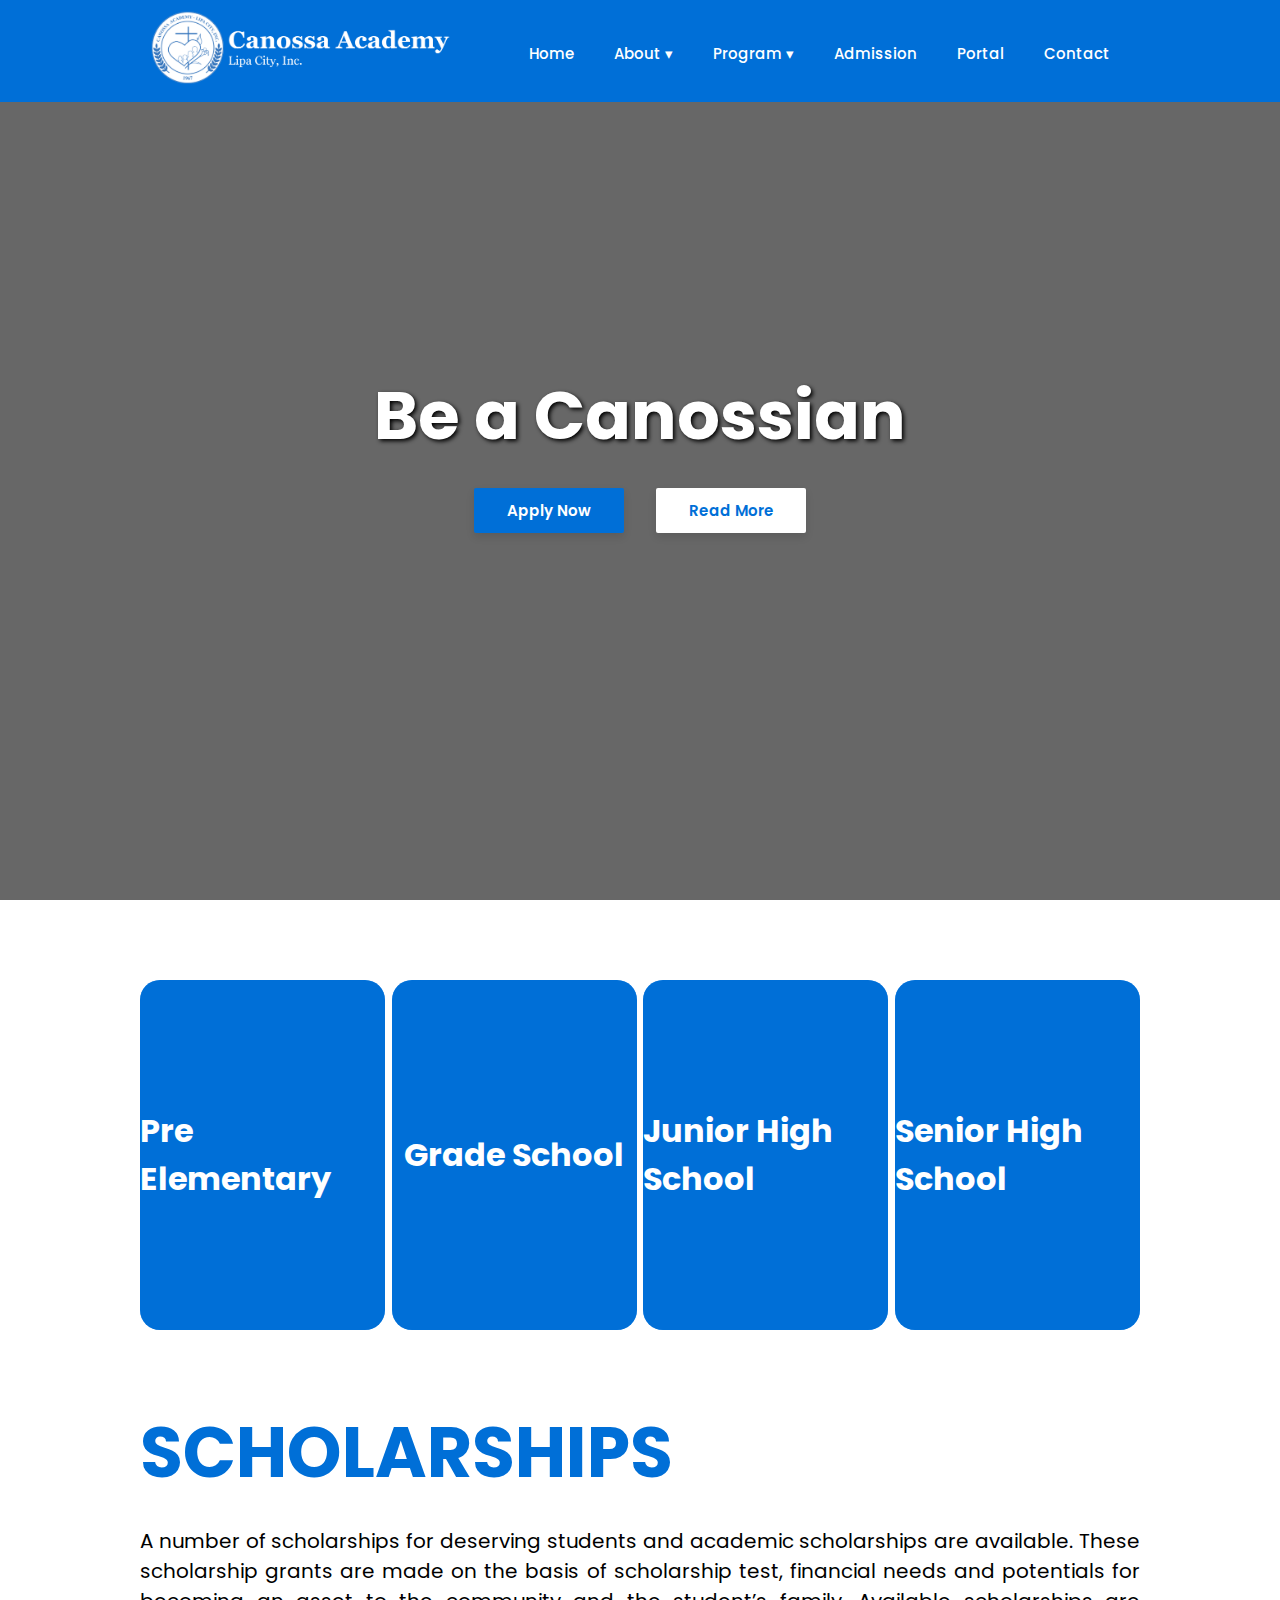
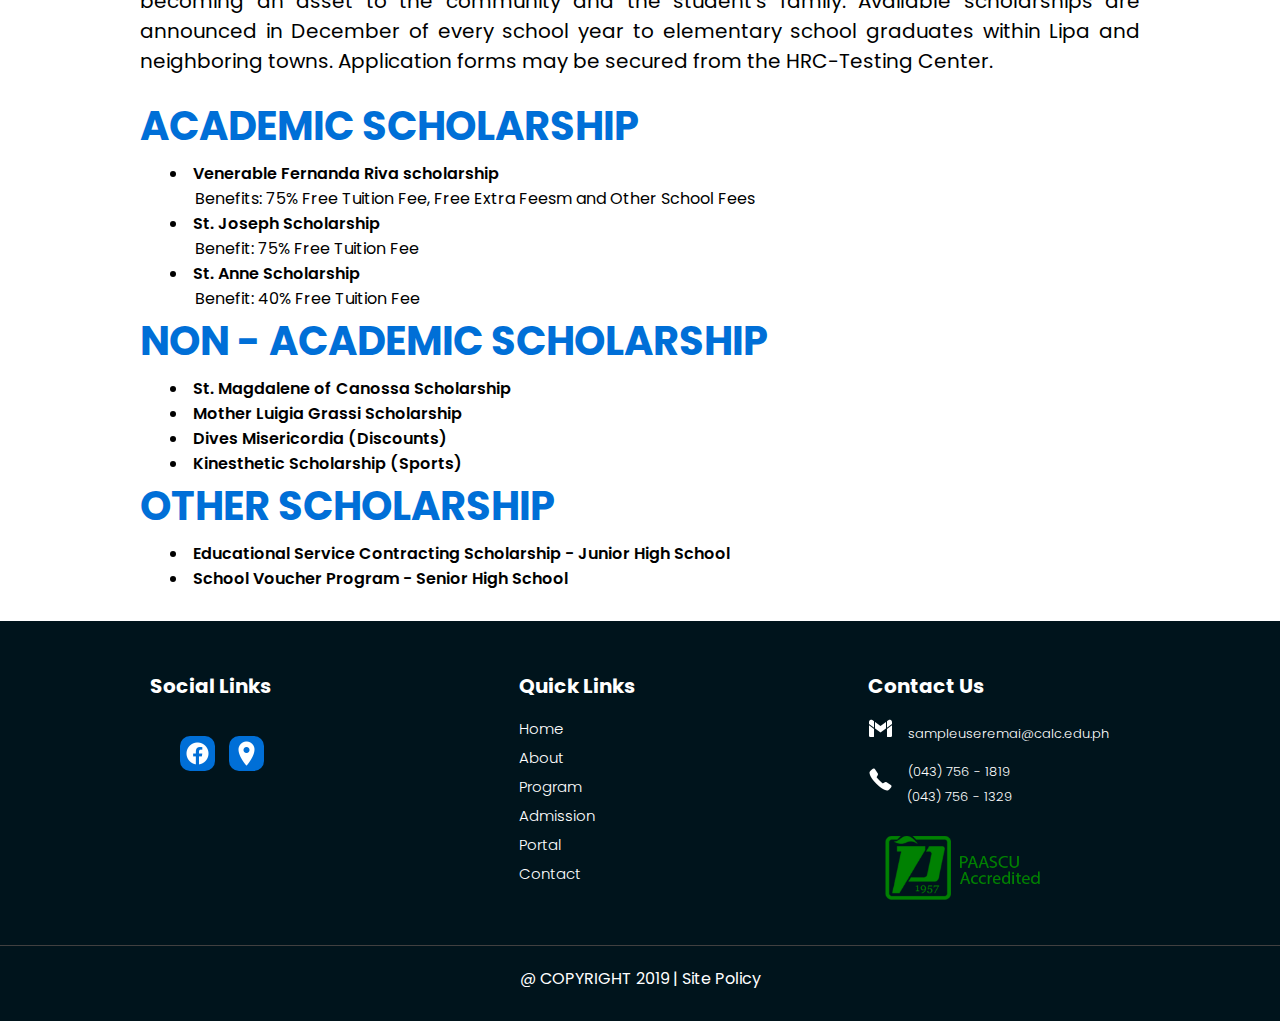
==== commit 6d8c9f85: "13" ====
--- a/Admission/Admission.css
+++ b/Admission/Admission.css
@@ -74,16 +74,37 @@
 
 header .navbar ul li a{
   font-size: 15px;
-  padding: 18px;
+  margin-top: -10px;
+  padding: 18px 20px 3px;
   color: white;
   display: block;
   text-decoration: none;
   font-weight: 500;
 }
 
-header .navbar ul li a:hover{
-  background-color: #ffffff;
-  color: #006fd7;
+header .navbar ul li a:before{
+  content: '';
+  background: #fff;
+  position: absolute;
+  width: 0;
+  height: 3px;
+  bottom: 0;
+  left: 0;
+  transition: 0.3s ease;
+}
+
+header .navbar ul li a:hover:before{
+  width: 100%;
+  background: #006FD7;
+}
+
+header .navbar ul li ul li a{
+  font-size: 15px;
+  padding: 18px;
+  color: #006FD7;
+  display: block;
+  text-decoration: none;
+  font-weight: 500;
 }
 
 header .navbar ul li ul{
@@ -101,13 +122,11 @@
 }
 
 header .navbar ul li ul a:hover{
-  background-color: #006fd7;
-  color: #ffffff;
+  color: #006FD7;
 }
 
 header .navbar ul li ul li{
   width: 100%;
-
 }
 
 header .navbar ul li:hover > ul{
@@ -129,6 +148,8 @@
     left: 0;
     right: 0;
     border-top: 1px solid black;
+    overflow-y: auto; /* Add overflow property */
+    max-height: calc(100vh - 100px); /* Set maximum height to fill remaining viewport */
   }
 
 
@@ -141,6 +162,10 @@
     color: #222;
     font-size: 1.2em;
     margin: 20px;
+}
+
+header .navbar ul li ul li a{
+  font-size: 20px;
 }
 
 header .navbar ul li ul{
@@ -328,9 +353,6 @@
 {
   padding-left: 55px;
 }
-
-
-
 
 
 
@@ -1040,4 +1062,18 @@
     margin: auto;
   }
 
-}+}
+
+
+
+@media (min-width:320px) and (max-width:360px)
+{
+  .logo img 
+  {
+    width: 230px;
+    height: 55px;
+  }
+}
+
+
+
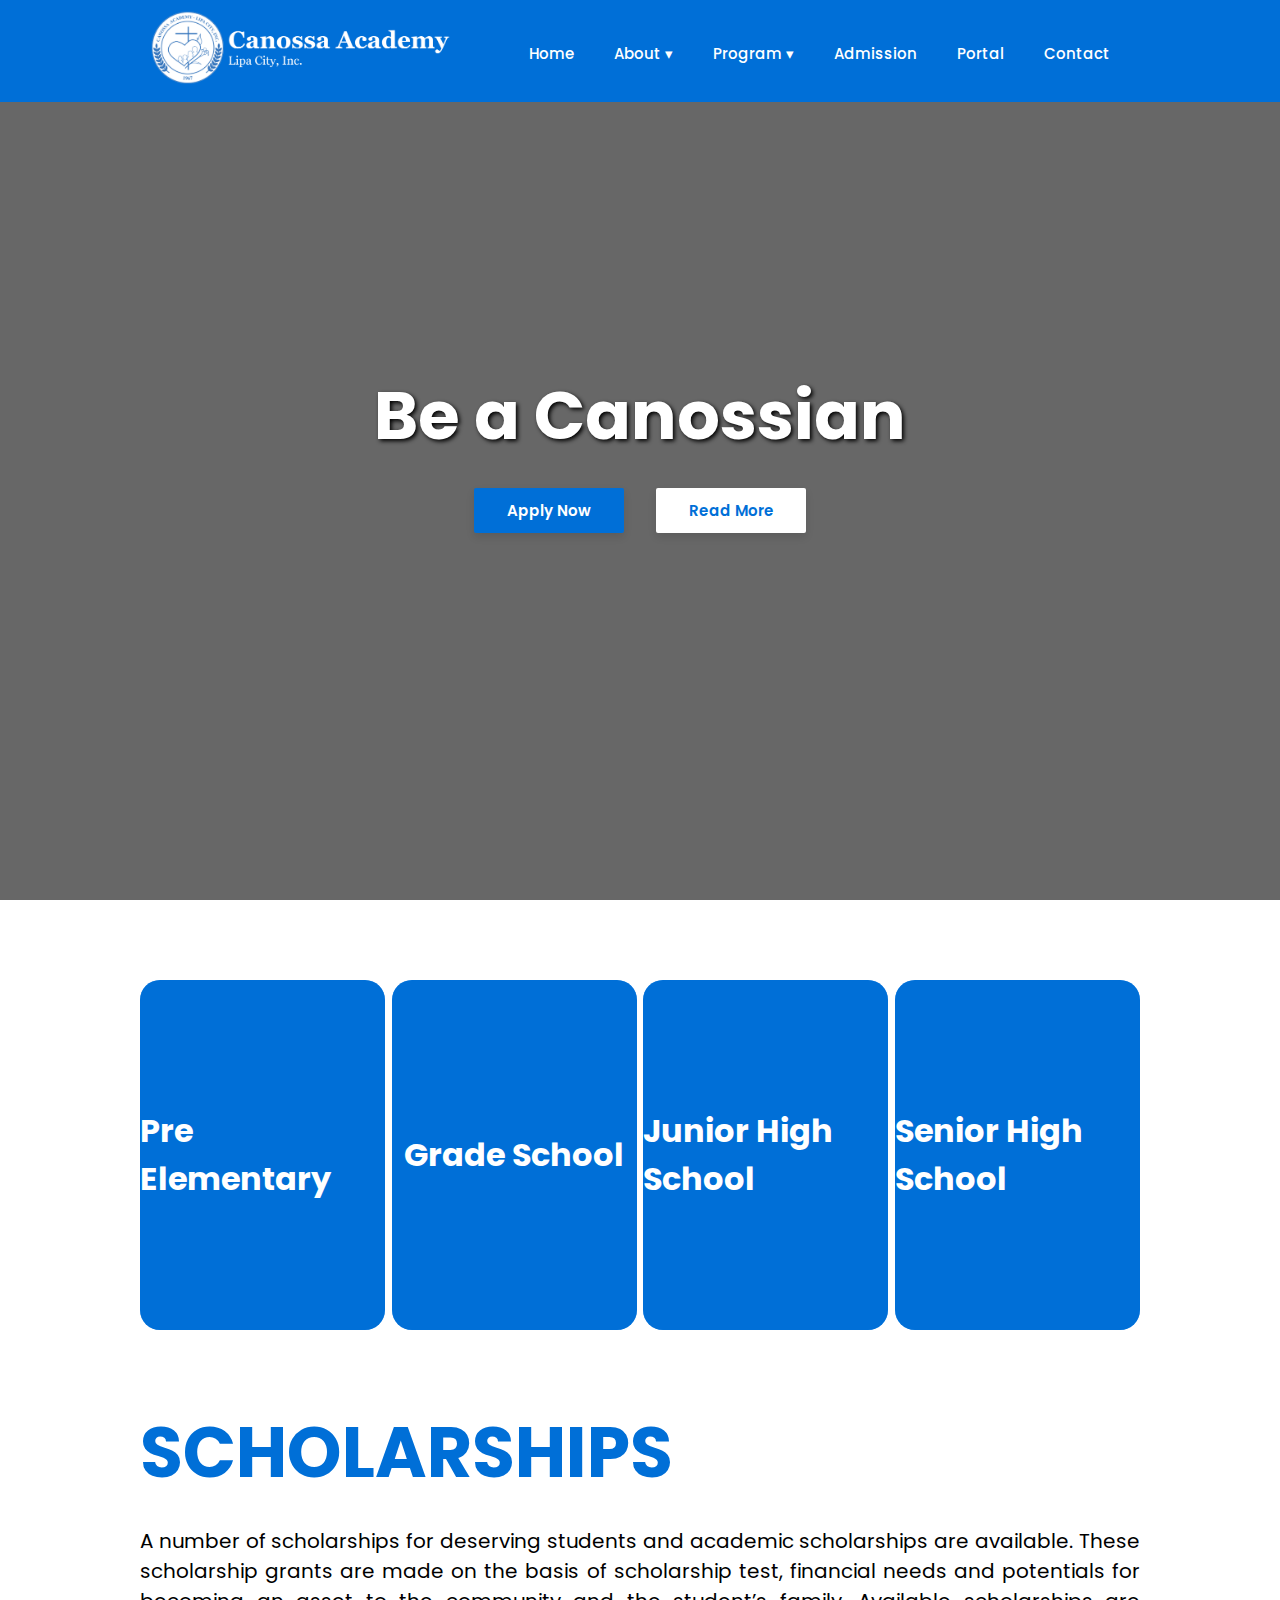
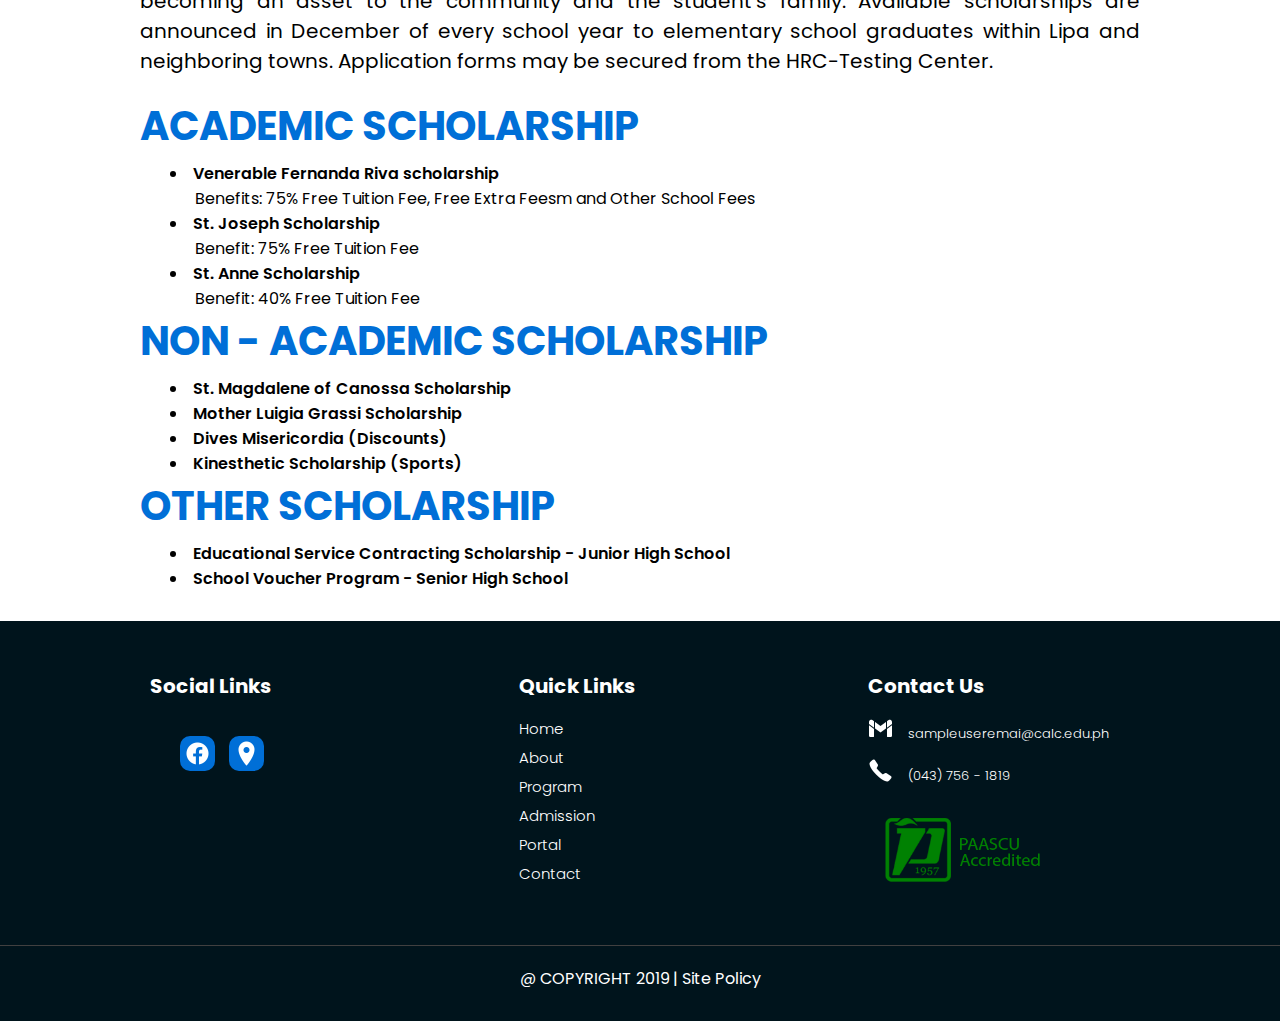
==== commit 85cae23e: "13" ====
--- a/Admission/Admission.html
+++ b/Admission/Admission.html
@@ -192,7 +192,7 @@
             <h2>Contact Us</h2>
             <ul class="info">
                 <li><span><img src="/resources/icons/gmail.png" alt=""></span><p><a href="mailto:sampleuseremai@calc.edu.ph">sampleuseremai@calc.edu.ph</a></p></li>
-                <li><span><img src="/resources/icons/telephone.png" alt=""></span><p><a href="tel:(043) 756 - 1819">(043) 756 - 1819 <br>&nbsp;(043) 756 - 1329</a></p></li>
+                <li><span><img src="/resources/icons/telephone.png" alt=""></span><p><a href="tel:(043) 756 - 1819">(043) 756 - 1819 </a></p></li>
             </ul>
     
             <img src="/resources/paascu_accredited.png" alt="" class="pascu">
--- a/Admission/Admission.css
+++ b/Admission/Admission.css
@@ -1066,14 +1066,14 @@
 
 
 
-@media (min-width:320px) and (max-width:360px)
+@media (min-width:320px) and (max-width:370px)
 {
   .logo img 
   {
-    width: 230px;
-    height: 55px;
-  }
-}
-
-
-
+    width: 255px;
+    height: 60px;
+  }
+}
+
+
+
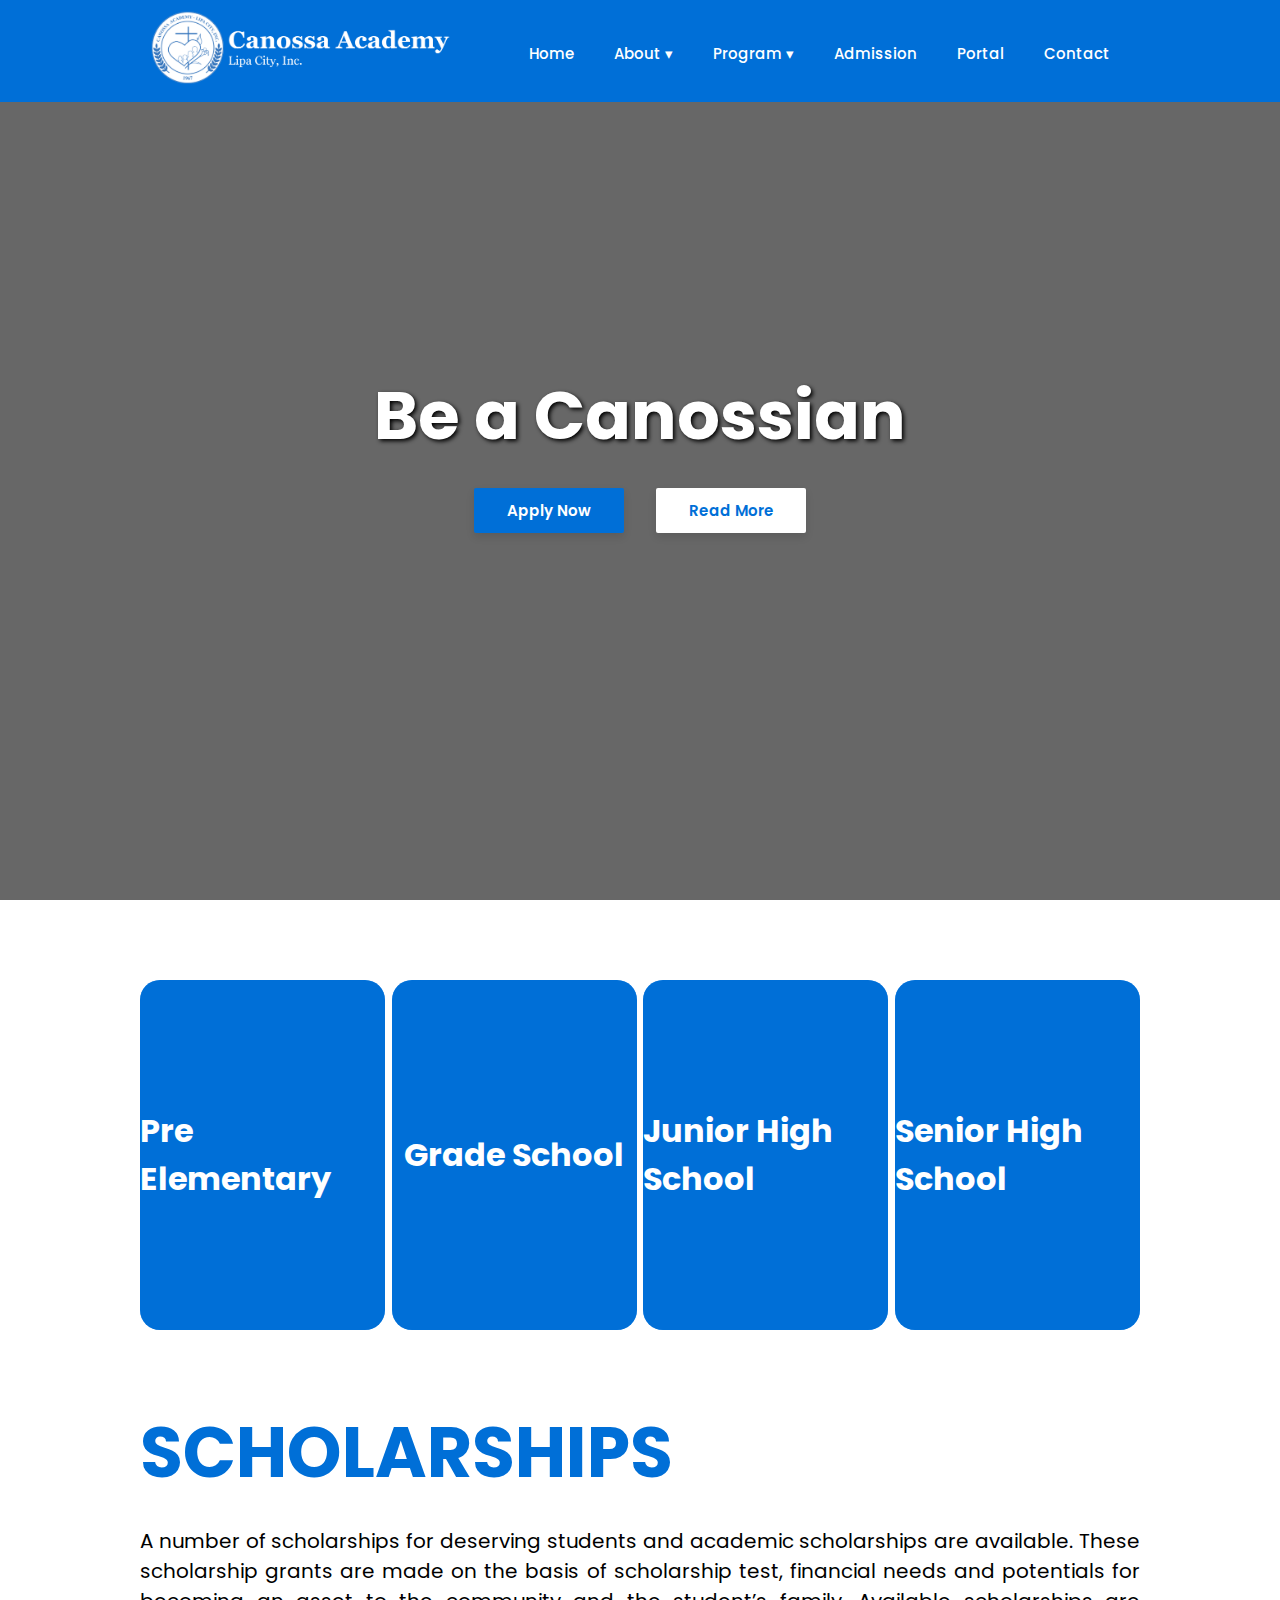
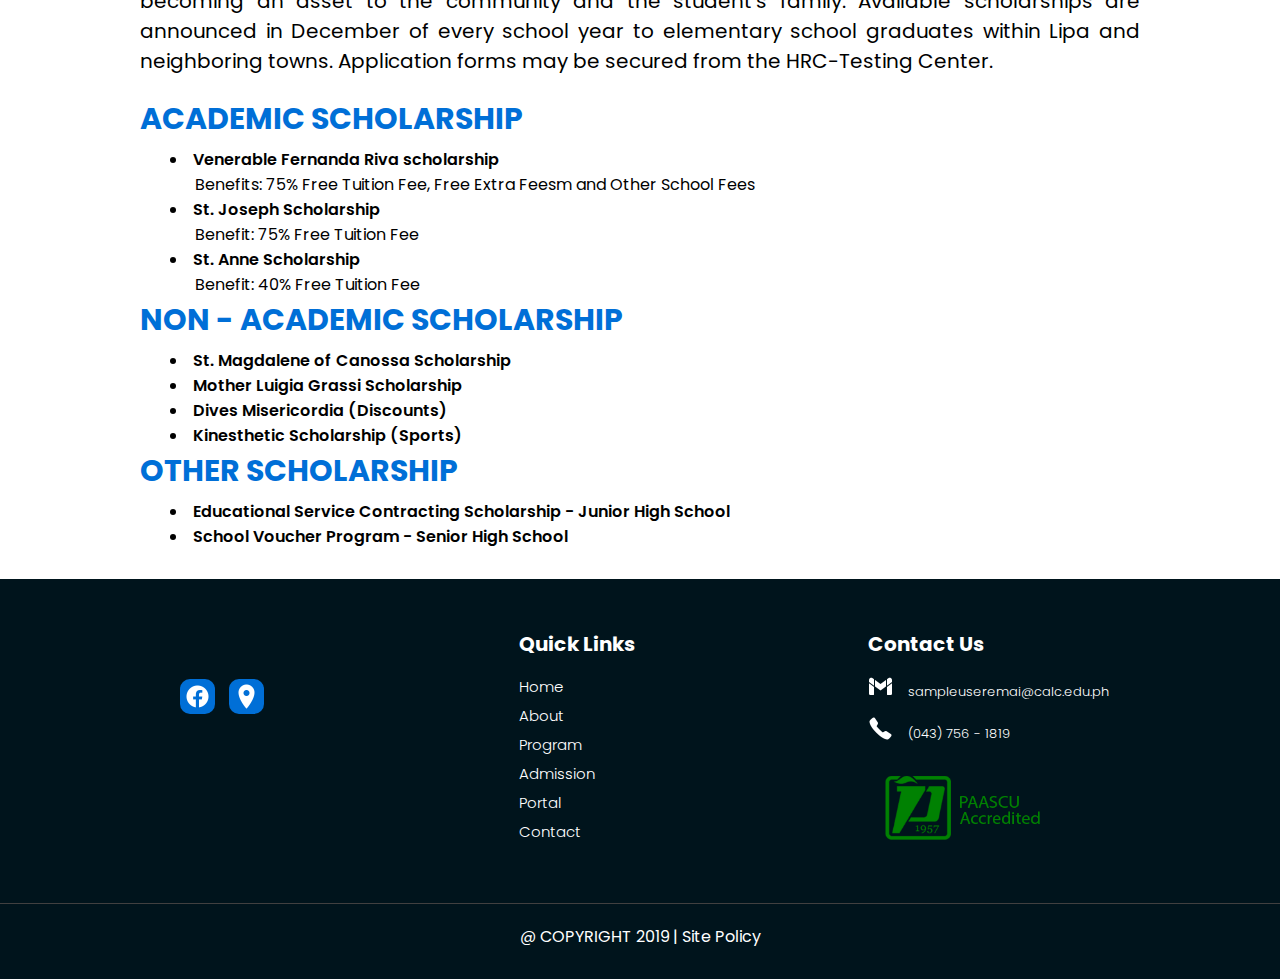
==== commit 5105a503: "13" ====
--- a/Admission/Admission.html
+++ b/Admission/Admission.html
@@ -67,9 +67,9 @@
           </div>
           <div class="content1">
             <div>
-              <p>- Nursery <br> 
-                 - Junior Kinder <br> 
-                 - Senior Kinder
+              <p> Nursery <br> 
+                  Junior Kinder <br> 
+                  Senior Kinder
               </p>
             </div>
           </div>
@@ -80,12 +80,12 @@
           </div>
           <div class="content2">
             <div>
-              <p>- Grade 1 <br> 
-                 - Grade 2 <br> 
-                 - Grade 3 <br>
-                 - Grade 4 <br>
-                 - Grade 5 <br>
-                 - Grade 6 <br>
+              <p> Grade 1 <br> 
+                  Grade 2 <br> 
+                  Grade 3 <br>
+                  Grade 4 <br>
+                  Grade 5 <br>
+                  Grade 6 <br>
               </p>
             </div>
           </div>
@@ -96,10 +96,10 @@
           </div>
           <div class="content3">
             <div>
-              <p>- Grade 7 <br> 
-                 - Grade 8 <br> 
-                 - Grade 9 <br>
-                 - Grade 10 <br>
+              <p> Grade 7 <br> 
+                  Grade 8 <br> 
+                  Grade 9 <br>
+                  Grade 10 <br>
               </p>
             </div>
           </div>
@@ -110,7 +110,7 @@
           </div>
           <div class="content4">
             <div>
-              <p>-Grade 11 & Grade 12<br>
+              <p>Grade 11 & Grade 12<br>
               <p>(STEM, ABM, HUMMS)<br>
              </p>
             </div>
@@ -171,7 +171,7 @@
        <footer>
         <div class="f-container">
           <div class="a-firstsection">
-            <h2>Social Links</h2>
+           
               <ul class="sci">
                 <li><a href="https://www.facebook.com/WeFormHearts" target="_blank"><img src="/resources/icons/facebook.png" alt=""></a></li>
                 <li><a href="https://www.google.com/maps/place/Canossa+Academy+Lipa/@13.9468721,121.1444282,17z/data=!3m1!4b1!4m6!3m5!1s0x33bd6d0cc8e98e8d:0x540b6ab58f747da4!8m2!3d13.9468669!4d121.1470031!16s%2Fg%2F11sgvxx8l1?entry=ttu" target="_blank"><img src="/resources/icons/location.png" alt=""></a></li>
@@ -200,8 +200,8 @@
     
         <div class="copyRightText">
           <p>
-            <a href="https://calc.edu.ph/admin/loginpage.php" target="_blank">@ COPYRIGHT 2019 |</a>
-            <a href="https://calc.edu.ph/Documents/General-Policy-Statement-converted.pdf" target="_blank">Site Policy</a>
+             <a>@ COPYRIGHT 2019 |</a>
+            <a href="https://calc.edu.ph/Documents/General-Policy-Statement-converted.pdf" target="_blank" class="sitepolicy">Site Policy</a>
           </p>
         </div>
        </footer>
--- a/Admission/Admission.css
+++ b/Admission/Admission.css
@@ -338,7 +338,7 @@
 {
   margin: auto;
   color: #006FD7;
-  font-size: 40px;
+  font-size: 30px;
   padding-bottom: 5px;
 }
 
@@ -452,6 +452,8 @@
     display: flex;
     margin-top: 200px;
     font-weight: 500;
+    color: black;
+    text-align: center;
   }
 
   .container .card .content2{
@@ -463,6 +465,7 @@
     display: flex;
     margin-top: 160px;
     font-weight: 500;
+    text-align: center;
   }
 
   .container .card .content3{
@@ -474,6 +477,7 @@
     display: flex;
     margin-top: 180px;
     font-weight: 500;
+    text-align: center;
   }
 
   .container .card .content4{
@@ -793,7 +797,7 @@
   width: 500px;
   height: 400px;
   background-color: #00141C;
-  padding: 50px 50px 30px 150px ;
+  padding: 80px 50px 30px 150px ;
 }
 
 .a-secondsection{
@@ -941,14 +945,19 @@
   border-top: .5px solid #414040;
 }
 
+.copyRightText .sitepolicy{
+  color: #fff;
+  text-decoration: none;
+  transition: .3s;
+}
+
+.copyRightText .sitepolicy:hover{
+  color: #006FD7;
+}
+
 .copyRightText p a{
   color: #fff;
   text-decoration: none;
-  transition: .3s;
-}
-
-.copyRightText p a:hover{
-  color: #006FD7;
 }
 
 @media (max-width: 1000px) {
